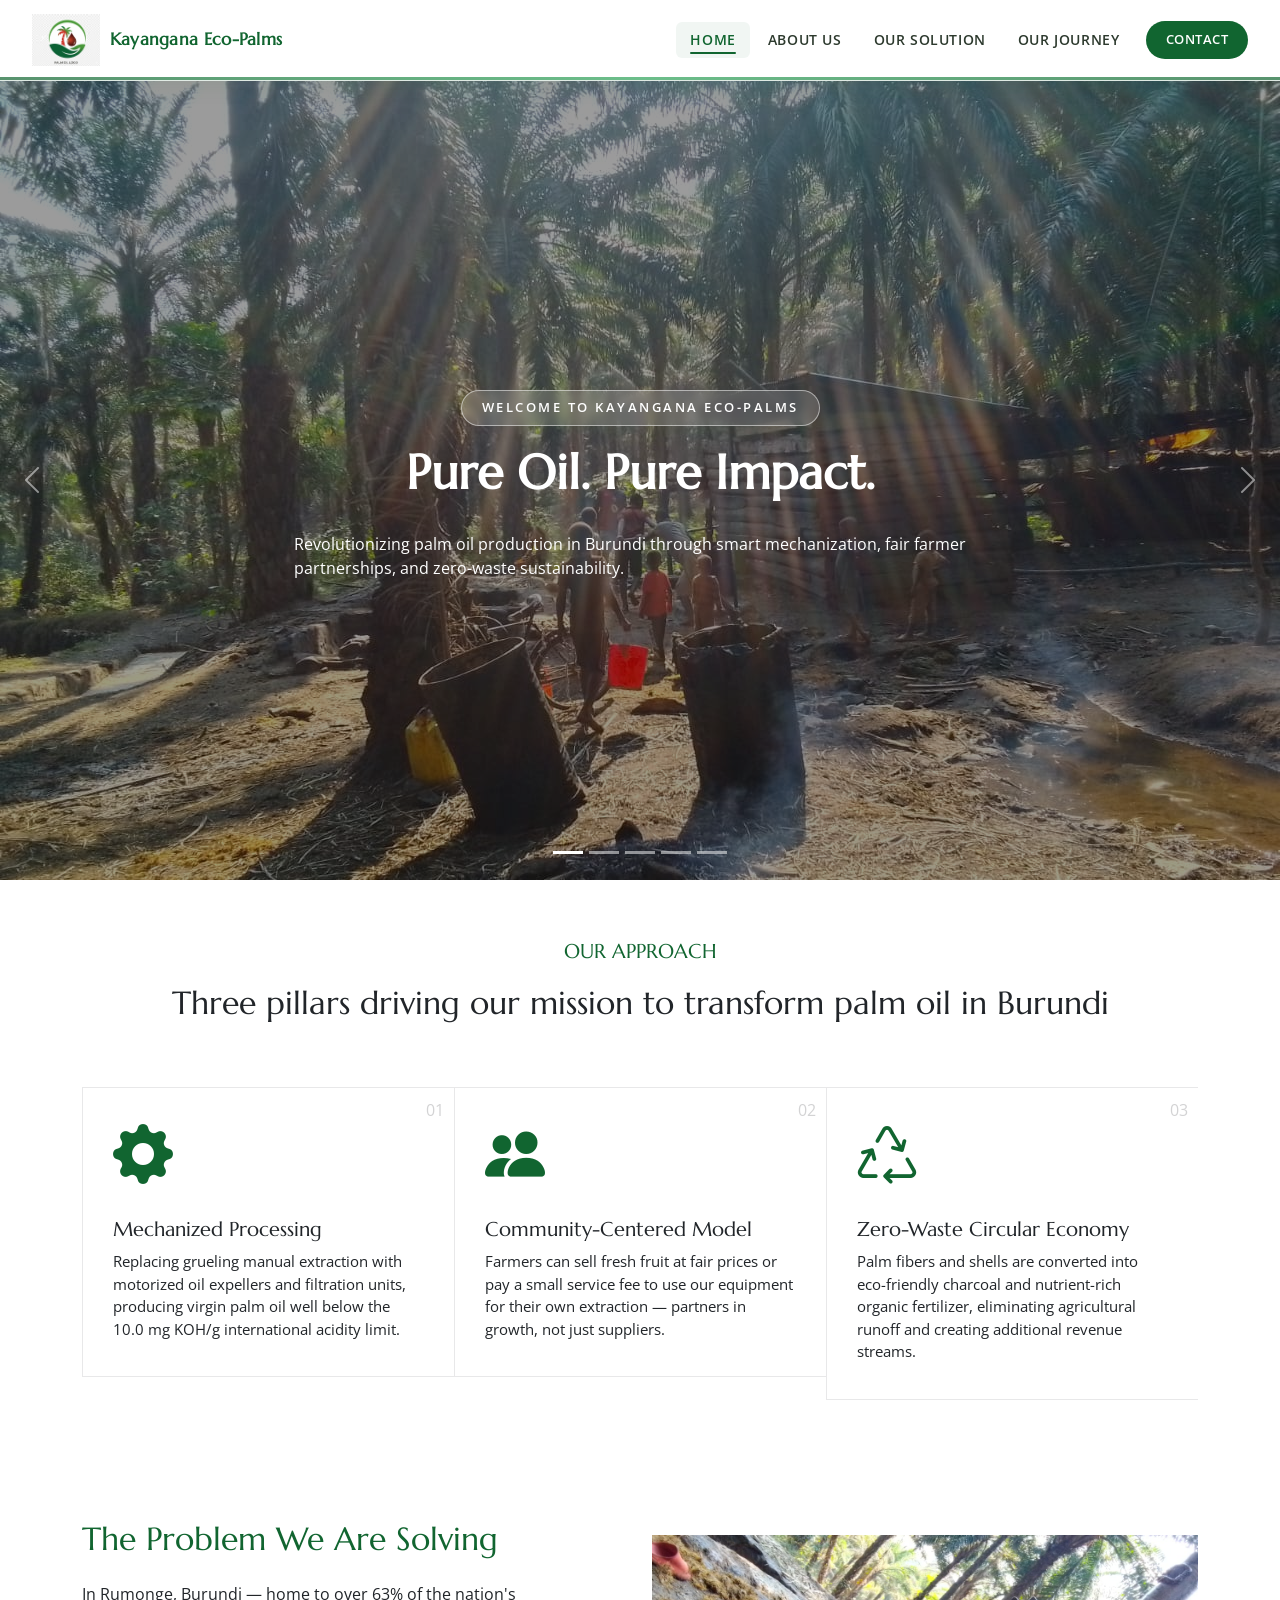
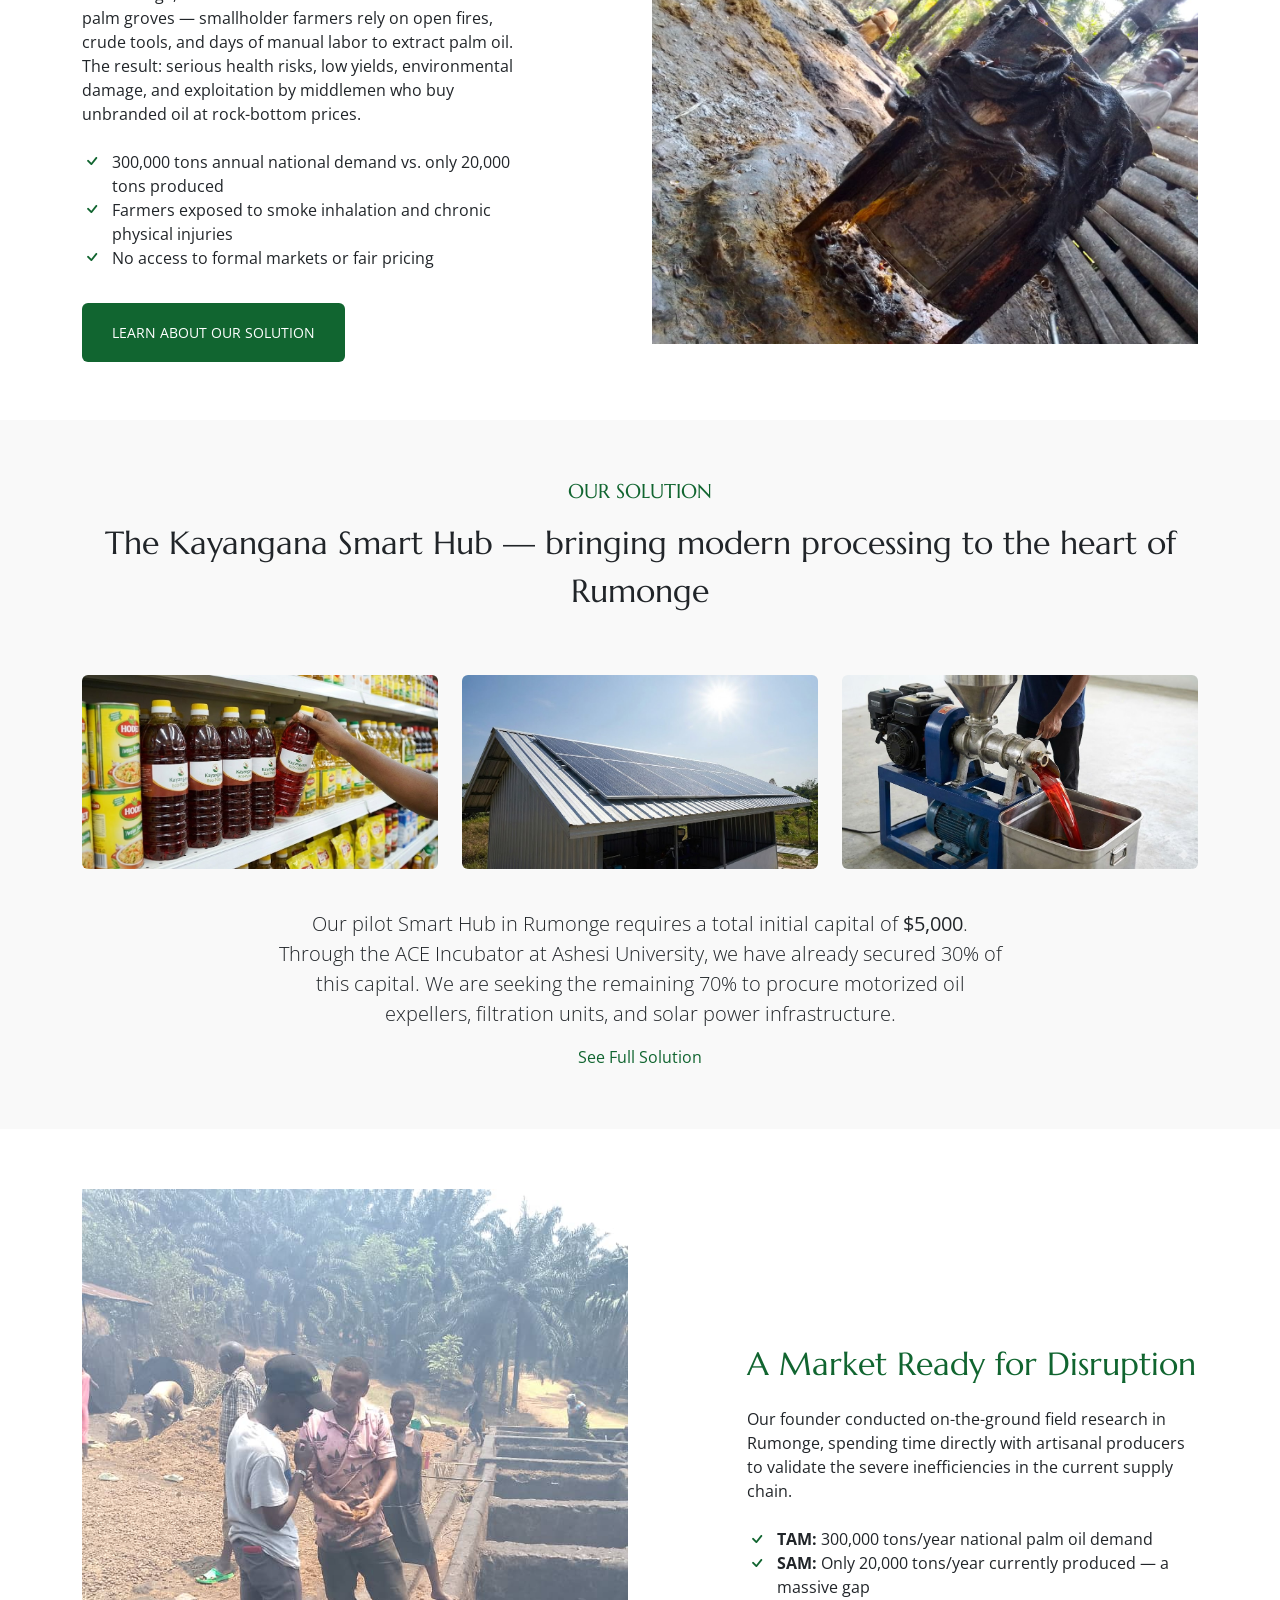
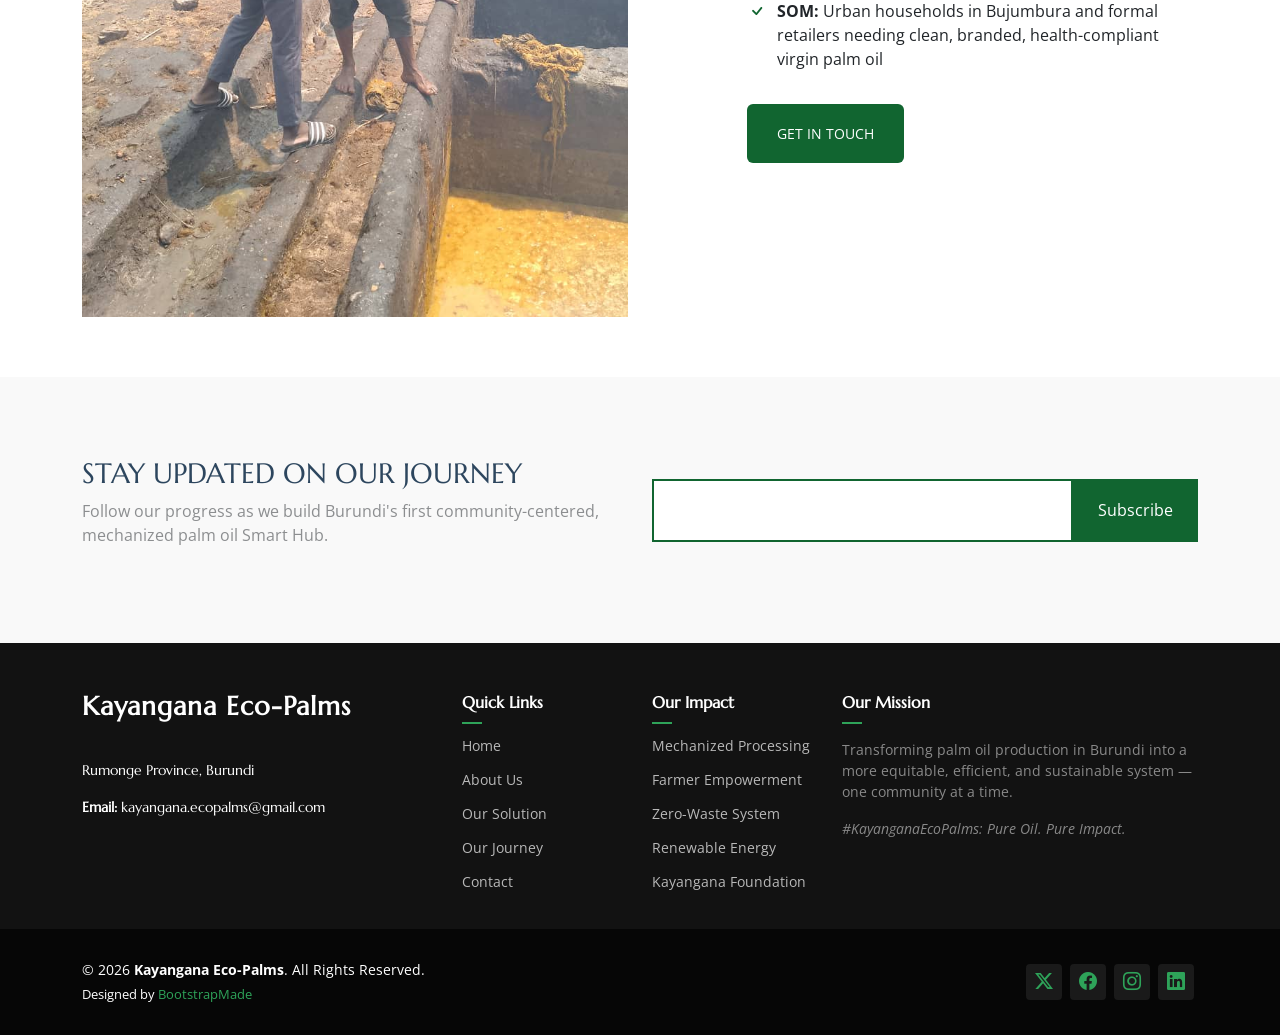
==== index.html @ cd710c54 "Initial commit" ====
<!DOCTYPE html>
<html lang="en">

<head>
  <meta charset="utf-8">
  <meta content="width=device-width, initial-scale=1.0" name="viewport">
  <title>Kayangana Eco-Palms | Pure Oil. Pure Impact.</title>
  <meta name="description" content="Kayangana Eco-Palms is revolutionizing palm oil production in Burundi through mechanized, sustainable, and community-centered processing.">
  <meta name="keywords" content="palm oil, Burundi, sustainable, eco, Rumonge, Kayangana">

  <!-- Favicons -->
  <link href="ProposedSolution_Pictures/logo.png" rel="icon">
  <link href="assets/img/apple-touch-icon.png" rel="apple-touch-icon">

  <!-- Fonts -->
  <link href="https://fonts.googleapis.com" rel="preconnect">
  <link href="https://fonts.gstatic.com" rel="preconnect" crossorigin>
  <link href="https://fonts.googleapis.com/css2?family=Open+Sans:ital,wght@0,300;0,400;0,500;0,600;0,700;0,800;1,300;1,400;1,500;1,600;1,700;1,800&family=Marcellus:wght@400&display=swap" rel="stylesheet">

  <!-- Vendor CSS Files -->
  <link href="assets/vendor/bootstrap/css/bootstrap.min.css" rel="stylesheet">
  <link href="assets/vendor/bootstrap-icons/bootstrap-icons.css" rel="stylesheet">
  <link href="assets/vendor/aos/aos.css" rel="stylesheet">
  <link href="assets/vendor/swiper/swiper-bundle.min.css" rel="stylesheet">
  <link href="assets/vendor/glightbox/css/glightbox.min.css" rel="stylesheet">

  <!-- Main CSS File -->
  <link href="assets/css/main.css" rel="stylesheet">
  <!-- Kayangana Custom Styles -->
  <link href="assets/css/kayangana.css" rel="stylesheet">
</head>

<body class="index-page">

  <header id="header" class="header fixed-top d-flex align-items-center">
    <div class="container-fluid container-xl d-flex align-items-center justify-content-between">

      <a href="index.html" class="kep-logo">
        <img src="ProposedSolution_Pictures/logo.png" class="kep-logo-icon" alt="Kayangana Eco-Palms logo">
        <span class="brand-name">Kayangana Eco-Palms</span>
      </a>

      <nav id="navmenu" class="navmenu">
        <ul>
          <li><a href="index.html" class="active">Home</a></li>
          <li><a href="about.html">About Us</a></li>
          <li><a href="services.html">Our Solution</a></li>
          <li><a href="blog.html">Our Journey</a></li>
          <li><a href="contact.html">Contact</a></li>
        </ul>
        <i class="mobile-nav-toggle d-xl-none bi bi-list"></i>
      </nav>

    </div>
  </header>

  <main class="main">

    <!-- Hero Section -->
    <section id="hero" class="hero section dark-background">

      <div id="hero-carousel" class="carousel slide carousel-fade" data-bs-ride="carousel" data-bs-interval="5000">

        <div class="carousel-item active">
          <img src="Field Research Photos/Field Research Photos/WhatsApp Image 2026-01-20 at 12.49.20 PM.jpeg" alt="Palm oil farming in Rumonge, Burundi">
          <div class="carousel-container">
            <span class="hero-welcome">Welcome to Kayangana Eco-Palms</span>
            <h2>Pure Oil. Pure Impact.</h2>
            <p>Revolutionizing palm oil production in Burundi through smart mechanization, fair farmer partnerships, and zero-waste sustainability.</p>
          </div>
        </div>

        <div class="carousel-item">
          <img src="Field Research Photos/Field Research Photos/WhatsApp Image 2026-01-20 at 12.49.21 PM.jpeg" alt="Traditional palm oil extraction challenges">
          <div class="carousel-container">
            <h2>Empowering Farmers, Protecting Communities</h2>
            <p>We buy fresh palm fruit directly from smallholder farmers at fair, transparent prices — eliminating exploitation and unsafe working conditions.</p>
          </div>
        </div>

        <div class="carousel-item">
          <img src="Field Research Photos/Field Research Photos/WhatsApp Image 2026-01-20 at 12.49.22 PM.jpeg" alt="Field research in Rumonge">
          <div class="carousel-container">
            <h2>From Rumonge to the World</h2>
            <p>Rumonge accounts for over 63% of Burundi's palm grove area. We are bringing modern, clean processing right to the source.</p>
          </div>
        </div>

        <div class="carousel-item">
          <img src="Field Research Photos/Field Research Photos/WhatsApp Image 2026-01-20 at 12.50..jpeg" alt="Palm oil supply chain">
          <div class="carousel-container">
            <h2>Zero-Waste. 100% Renewable.</h2>
            <p>Palm fibers and shells become eco-charcoal and organic fertilizer. Our operations run entirely on renewable energy.</p>
          </div>
        </div>

        <div class="carousel-item">
          <img src="Field Research Photos/Field Research Photos/WhatsApp Image 2026-01-20 at 12.50.48 PMee.jpeg" alt="Community impact">
          <div class="carousel-container">
            <h2>Building an Ecosystem of Empowerment</h2>
            <p>We are not just building a factory — we are building a future for the Rumonge community, one palm at a time.</p>
          </div>
        </div>

        <a class="carousel-control-prev" href="#hero-carousel" role="button" data-bs-slide="prev">
          <span class="carousel-control-prev-icon bi bi-chevron-left" aria-hidden="true"></span>
        </a>
        <a class="carousel-control-next" href="#hero-carousel" role="button" data-bs-slide="next">
          <span class="carousel-control-next-icon bi bi-chevron-right" aria-hidden="true"></span>
        </a>
        <ol class="carousel-indicators"></ol>

      </div>

    </section><!-- /Hero Section -->

    <!-- Services Section -->
    <section id="services" class="services section">

      <div class="container section-title" data-aos="fade-up">
        <h2>OUR APPROACH</h2>
        <p>Three pillars driving our mission to transform palm oil in Burundi</p>
      </div>

      <div class="content">
        <div class="container">
          <div class="row g-0">

            <div class="col-lg-4 col-md-6">
              <div class="service-item">
                <span class="number">01</span>
                <div class="service-item-icon">
                  <i class="bi bi-gear-fill" style="font-size:60px;"></i>
                </div>
                <div class="service-item-content">
                  <h3 class="service-heading">Mechanized Processing</h3>
                  <p>Replacing grueling manual extraction with motorized oil expellers and filtration units, producing virgin palm oil well below the 10.0 mg KOH/g international acidity limit.</p>
                </div>
              </div>
            </div>

            <div class="col-lg-4 col-md-6">
              <div class="service-item">
                <span class="number">02</span>
                <div class="service-item-icon">
                  <i class="bi bi-people-fill" style="font-size:60px;"></i>
                </div>
                <div class="service-item-content">
                  <h3 class="service-heading">Community-Centered Model</h3>
                  <p>Farmers can sell fresh fruit at fair prices or pay a small service fee to use our equipment for their own extraction — partners in growth, not just suppliers.</p>
                </div>
              </div>
            </div>

            <div class="col-lg-4 col-md-6">
              <div class="service-item">
                <span class="number">03</span>
                <div class="service-item-icon">
                  <i class="bi bi-recycle" style="font-size:60px;"></i>
                </div>
                <div class="service-item-content">
                  <h3 class="service-heading">Zero-Waste Circular Economy</h3>
                  <p>Palm fibers and shells are converted into eco-friendly charcoal and nutrient-rich organic fertilizer, eliminating agricultural runoff and creating additional revenue streams.</p>
                </div>
              </div>
            </div>

          </div>
        </div>
      </div>

    </section><!-- /Services Section -->

    <!-- About Section -->
    <section id="about-3" class="about-3 section">
      <div class="container">
        <div class="row gy-4 justify-content-between align-items-center">
          <div class="col-lg-6 order-lg-2 position-relative" data-aos="zoom-out">
            <img src="Field Research Photos/Field Research Photos/WhatsApp Image 2026-01-20 at 12.49.23 PMdd.jpeg" alt="Field research in Rumonge" class="img-fluid">
          </div>
          <div class="col-lg-5 order-lg-1" data-aos="fade-up" data-aos-delay="100">
            <h2 class="content-title mb-4">The Problem We Are Solving</h2>
            <p class="mb-4">
              In Rumonge, Burundi — home to over 63% of the nation's palm groves — smallholder farmers rely on open fires, crude tools, and days of manual labor to extract palm oil. The result: serious health risks, low yields, environmental damage, and exploitation by middlemen who buy unbranded oil at rock-bottom prices.
            </p>
            <ul class="list-unstyled list-check">
              <li>300,000 tons annual national demand vs. only 20,000 tons produced</li>
              <li>Farmers exposed to smoke inhalation and chronic physical injuries</li>
              <li>No access to formal markets or fair pricing</li>
            </ul>
            <p><a href="about.html" class="btn-cta">Learn About Our Solution</a></p>
          </div>
        </div>
      </div>
    </section>

    <!-- Proposed Solution Section -->
    <section id="solution" class="services section light-background">
      <div class="container section-title" data-aos="fade-up">
        <h2>OUR SOLUTION</h2>
        <p>The Kayangana Smart Hub — bringing modern processing to the heart of Rumonge</p>
      </div>
      <div class="container" data-aos="fade-up">
        <div class="row gy-4">
          <div class="col-lg-4 col-md-6">
            <img src="ProposedSolution_Pictures/WhatsApp Image 2026-01-27 at 1.43.01 AM.jpeg" alt="Proposed processing equipment" class="img-fluid rounded mb-3">
          </div>
          <div class="col-lg-4 col-md-6">
            <img src="ProposedSolution_Pictures/WhatsApp Image 2026-01-27 at 1.43.04 AM.jpeg" alt="Palm oil processing overview" class="img-fluid rounded mb-3">
          </div>
          <div class="col-lg-4 col-md-6">
            <img src="ProposedSolution_Pictures/WhatsApp Image 2026-01-27 at 1.43.05 AM.jpeg" alt="Eco-charcoal and fertilizer byproducts" class="img-fluid rounded mb-3">
          </div>
        </div>
        <div class="row mt-4">
          <div class="col-lg-8 mx-auto text-center">
            <p class="lead">Our pilot Smart Hub in Rumonge requires a total initial capital of <strong>$5,000</strong>. Through the ACE Incubator at Ashesi University, we have already secured 30% of this capital. We are seeking the remaining 70% to procure motorized oil expellers, filtration units, and solar power infrastructure.</p>
            <a href="services.html" class="btn-cta mt-3">See Full Solution</a>
          </div>
        </div>
      </div>
    </section>

    <!-- Market Section -->
    <section id="market" class="about-3 section">
      <div class="container">
        <div class="row gy-4 justify-content-between align-items-center">
          <div class="col-lg-6" data-aos="zoom-out">
            <img src="Field Research Photos/Field Research Photos/WhatsApp Image 2026-01-20 at 12.50.49 PMrrr.jpeg" alt="Market research in Burundi" class="img-fluid">
          </div>
          <div class="col-lg-5" data-aos="fade-up" data-aos-delay="100">
            <h2 class="content-title mb-4">A Market Ready for Disruption</h2>
            <p class="mb-4">
              Our founder conducted on-the-ground field research in Rumonge, spending time directly with artisanal producers to validate the severe inefficiencies in the current supply chain.
            </p>
            <ul class="list-unstyled list-check">
              <li><strong>TAM:</strong> 300,000 tons/year national palm oil demand</li>
              <li><strong>SAM:</strong> Only 20,000 tons/year currently produced — a massive gap</li>
              <li><strong>SOM:</strong> Urban households in Bujumbura and formal retailers needing clean, branded, health-compliant virgin palm oil</li>
            </ul>
            <p><a href="contact.html" class="btn-cta">Get in Touch</a></p>
          </div>
        </div>
      </div>
    </section>

    <!-- Call To Action Section -->
    <section id="call-to-action" class="call-to-action section light-background">
      <div class="content">
        <div class="container">
          <div class="row align-items-center">
            <div class="col-lg-6">
              <h3>Stay Updated on Our Journey</h3>
              <p class="opacity-50">Follow our progress as we build Burundi's first community-centered, mechanized palm oil Smart Hub.</p>
            </div>
            <div class="col-lg-6">
              <form action="forms/newsletter.php" class="form-subscribe php-email-form">
                <div class="form-group d-flex align-items-stretch">
                  <input type="email" name="email" class="form-control h-100" placeholder="Enter your e-mail">
                  <input type="submit" class="btn btn-secondary px-4" value="Subscribe">
                </div>
                <div class="loading">Loading</div>
                <div class="error-message"></div>
                <div class="sent-message">Your subscription request has been sent. Thank you!</div>
              </form>
            </div>
          </div>
        </div>
      </div>
    </section>

  </main>

  <footer id="footer" class="footer dark-background">
    <div class="footer-top">
      <div class="container">
        <div class="row gy-4">
          <div class="col-lg-4 col-md-6 footer-about">
            <a href="index.html" class="logo d-flex align-items-center">
              <span class="sitename">Kayangana Eco-Palms</span>
            </a>
            <div class="footer-contact pt-3">
              <p>Rumonge Province, Burundi</p>
              <p class="mt-3"><strong>Email:</strong> <span>kayangana.ecopalms@gmail.com</span></p>
            </div>
          </div>

          <div class="col-lg-2 col-md-3 footer-links">
            <h4>Quick Links</h4>
            <ul>
              <li><a href="index.html">Home</a></li>
              <li><a href="about.html">About Us</a></li>
              <li><a href="services.html">Our Solution</a></li>
              <li><a href="blog.html">Our Journey</a></li>
              <li><a href="contact.html">Contact</a></li>
            </ul>
          </div>

          <div class="col-lg-2 col-md-3 footer-links">
            <h4>Our Impact</h4>
            <ul>
              <li><a href="services.html">Mechanized Processing</a></li>
              <li><a href="services.html">Farmer Empowerment</a></li>
              <li><a href="services.html">Zero-Waste System</a></li>
              <li><a href="services.html">Renewable Energy</a></li>
              <li><a href="about.html">Kayangana Foundation</a></li>
            </ul>
          </div>

          <div class="col-lg-4 col-md-6 footer-links">
            <h4>Our Mission</h4>
            <p class="text-white-50">Transforming palm oil production in Burundi into a more equitable, efficient, and sustainable system — one community at a time.</p>
            <p class="mt-2 text-white-50"><em>#KayanganaEcoPalms: Pure Oil. Pure Impact.</em></p>
          </div>

        </div>
      </div>
    </div>

    <div class="copyright text-center">
      <div class="container d-flex flex-column flex-lg-row justify-content-center justify-content-lg-between align-items-center">
        <div class="d-flex flex-column align-items-center align-items-lg-start">
          <div>© 2026 <strong><span>Kayangana Eco-Palms</span></strong>. All Rights Reserved.</div>
          <div class="credits">Designed by <a href="https://bootstrapmade.com/">BootstrapMade</a></div>
        </div>
        <div class="social-links order-first order-lg-last mb-3 mb-lg-0">
          <a href=""><i class="bi bi-twitter-x"></i></a>
          <a href=""><i class="bi bi-facebook"></i></a>
          <a href=""><i class="bi bi-instagram"></i></a>
          <a href=""><i class="bi bi-linkedin"></i></a>
        </div>
      </div>
    </div>
  </footer>

  <a href="#" id="scroll-top" class="scroll-top d-flex align-items-center justify-content-center"><i class="bi bi-arrow-up-short"></i></a>
  <div id="preloader"></div>

  <script src="assets/vendor/bootstrap/js/bootstrap.bundle.min.js"></script>
  <script src="assets/vendor/php-email-form/validate.js"></script>
  <script src="assets/vendor/aos/aos.js"></script>
  <script src="assets/vendor/swiper/swiper-bundle.min.js"></script>
  <script src="assets/vendor/glightbox/js/glightbox.min.js"></script>
  <script src="assets/js/main.js"></script>

</body>
</html>
---- assets/css/main.css ----
/**
* Template Name: AgriCulture
* Template URL: https://bootstrapmade.com/agriculture-bootstrap-website-template/
* Updated: Aug 07 2024 with Bootstrap v5.3.3
* Author: BootstrapMade.com
* License: https://bootstrapmade.com/license/
*/

/*--------------------------------------------------------------
# Font & Color Variables
# Help: https://bootstrapmade.com/color-system/
--------------------------------------------------------------*/
/* Fonts */
:root {
  --default-font: "Open Sans",  system-ui, -apple-system, "Segoe UI", Roboto, "Helvetica Neue", Arial, "Noto Sans", "Liberation Sans", sans-serif, "Apple Color Emoji", "Segoe UI Emoji", "Segoe UI Symbol", "Noto Color Emoji";
  --heading-font: "Marcellus",  sans-serif;
  --nav-font: "Marcellus",  sans-serif;
}

/* Global Colors - The following color variables are used throughout the website. Updating them here will change the color scheme of the entire website */
:root { 
  --background-color: #ffffff; /* Background color for the entire website, including individual sections */
  --default-color: #212529; /* Default color used for the majority of the text content across the entire website */
  --heading-color: #2d465e; /* Color for headings, subheadings and title throughout the website */
  --accent-color: #116530; /* Accent color that represents your brand on the website. It's used for buttons, links, and other elements that need to stand out */
  --surface-color: #ffffff; /* The surface color is used as a background of boxed elements within sections, such as cards, icon boxes, or other elements that require a visual separation from the global background. */
  --contrast-color: #ffffff; /* Contrast color for text, ensuring readability against backgrounds of accent, heading, or default colors. */
}

/* Nav Menu Colors - The following color variables are used specifically for the navigation menu. They are separate from the global colors to allow for more customization options */
:root {
  --nav-color: #212529;  /* The default color of the main navmenu links */
  --nav-hover-color: #116530; /* Applied to main navmenu links when they are hovered over or active */
  --nav-mobile-background-color: #ffffff; /* Used as the background color for mobile navigation menu */
  --nav-dropdown-background-color: #ffffff; /* Used as the background color for dropdown items that appear when hovering over primary navigation items */
  --nav-dropdown-color: #212529; /* Used for navigation links of the dropdown items in the navigation menu. */
  --nav-dropdown-hover-color: #116530; /* Similar to --nav-hover-color, this color is applied to dropdown navigation links when they are hovered over. */
}

/* Color Presets - These classes override global colors when applied to any section or element, providing reuse of the sam color scheme. */

.light-background {
  --background-color: #f9f9f9;
  --surface-color: #ffffff;
}

.dark-background {
  --background-color: #060606;
  --default-color: #ffffff;
  --heading-color: #ffffff;
  --accent-color: #2ea359;
  --surface-color: #252525;
  --contrast-color: #ffffff;
}

/* Smooth scroll */
:root {
  scroll-behavior: smooth;
}

/*--------------------------------------------------------------
# General Styling & Shared Classes
--------------------------------------------------------------*/
body {
  color: var(--default-color);
  background-color: var(--background-color);
  font-family: var(--default-font);
}

a {
  color: var(--accent-color);
  text-decoration: none;
  transition: 0.3s;
}

a:hover {
  color: color-mix(in srgb, var(--accent-color), transparent 25%);
  text-decoration: none;
}

h1,
h2,
h3,
h4,
h5,
h6 {
  color: var(--heading-color);
  font-family: var(--heading-font);
}

/* PHP Email Form Messages
------------------------------*/
.php-email-form .error-message {
  display: none;
  background: #df1529;
  color: #ffffff;
  text-align: left;
  padding: 15px;
  margin-bottom: 24px;
  font-weight: 600;
}

.php-email-form .sent-message {
  display: none;
  color: #ffffff;
  background: #059652;
  text-align: center;
  padding: 15px;
  margin-bottom: 24px;
  font-weight: 600;
}

.php-email-form .loading {
  display: none;
  background: var(--surface-color);
  text-align: center;
  padding: 15px;
  margin-bottom: 24px;
}

.php-email-form .loading:before {
  content: "";
  display: inline-block;
  border-radius: 50%;
  width: 24px;
  height: 24px;
  margin: 0 10px -6px 0;
  border: 3px solid var(--accent-color);
  border-top-color: var(--surface-color);
  animation: php-email-form-loading 1s linear infinite;
}

@keyframes php-email-form-loading {
  0% {
    transform: rotate(0deg);
  }

  100% {
    transform: rotate(360deg);
  }
}

/* Pulsating Play Button
------------------------------*/
.pulsating-play-btn {
  width: 94px;
  height: 94px;
  background: radial-gradient(var(--accent-color) 50%, color-mix(in srgb, var(--accent-color), transparent 75%) 52%);
  border-radius: 50%;
  display: block;
  position: relative;
  overflow: hidden;
}

.pulsating-play-btn:before {
  content: "";
  position: absolute;
  width: 120px;
  height: 120px;
  animation-delay: 0s;
  animation: pulsate-play-btn 2s;
  animation-direction: forwards;
  animation-iteration-count: infinite;
  animation-timing-function: steps;
  opacity: 1;
  border-radius: 50%;
  border: 5px solid color-mix(in srgb, var(--accent-color), transparent 30%);
  top: -15%;
  left: -15%;
  background: rgba(198, 16, 0, 0);
}

.pulsating-play-btn:after {
  content: "";
  position: absolute;
  left: 50%;
  top: 50%;
  transform: translateX(-40%) translateY(-50%);
  width: 0;
  height: 0;
  border-top: 10px solid transparent;
  border-bottom: 10px solid transparent;
  border-left: 15px solid #fff;
  z-index: 100;
  transition: all 400ms cubic-bezier(0.55, 0.055, 0.675, 0.19);
}

.pulsating-play-btn:hover:before {
  content: "";
  position: absolute;
  left: 50%;
  top: 50%;
  transform: translateX(-40%) translateY(-50%);
  width: 0;
  height: 0;
  border: none;
  border-top: 10px solid transparent;
  border-bottom: 10px solid transparent;
  border-left: 15px solid #fff;
  z-index: 200;
  animation: none;
  border-radius: 0;
}

.pulsating-play-btn:hover:after {
  border-left: 15px solid var(--accent-color);
  transform: scale(20);
}

@keyframes pulsate-play-btn {
  0% {
    transform: scale(0.6, 0.6);
    opacity: 1;
  }

  100% {
    transform: scale(1, 1);
    opacity: 0;
  }
}

/*--------------------------------------------------------------
# Global Header
--------------------------------------------------------------*/
.header {
  color: var(--default-color);
  background-color: var(--background-color);
  padding: 20px 0;
  transition: all 0.5s;
  z-index: 997;
}

.header .logo {
  line-height: 1;
}

.header .logo img {
  max-height: 32px;
  margin-right: 8px;
}

.header .logo h1 {
  font-size: 30px;
  margin: 0;
  font-weight: 700;
  color: var(--heading-color);
}

.scrolled .header {
  box-shadow: 0px 0 18px color-mix(in srgb, var(--default-color), transparent 85%);
}

/*--------------------------------------------------------------
# Navigation Menu
--------------------------------------------------------------*/
/* Navmenu - Desktop */
@media (min-width: 1200px) {
  .navmenu {
    padding: 0;
  }

  .navmenu ul {
    margin: 0;
    padding: 0;
    display: flex;
    list-style: none;
    align-items: center;
  }

  .navmenu li {
    position: relative;
  }

  .navmenu a,
  .navmenu a:focus {
    color: var(--nav-color);
    padding: 18px 15px;
    font-size: 16px;
    font-family: var(--nav-font);
    font-weight: 400;
    display: flex;
    align-items: center;
    justify-content: space-between;
    white-space: nowrap;
    transition: 0.3s;
  }

  .navmenu a i,
  .navmenu a:focus i {
    font-size: 12px;
    line-height: 0;
    margin-left: 5px;
    transition: 0.3s;
  }

  .navmenu li:last-child a {
    padding-right: 0;
  }

  .navmenu li:hover>a,
  .navmenu .active,
  .navmenu .active:focus {
    color: var(--nav-hover-color);
  }

  .navmenu .dropdown ul {
    margin: 0;
    padding: 10px 0;
    background: var(--nav-dropdown-background-color);
    display: block;
    position: absolute;
    visibility: hidden;
    left: 14px;
    top: 130%;
    opacity: 0;
    transition: 0.3s;
    border-radius: 4px;
    z-index: 99;
    box-shadow: 0px 0px 30px color-mix(in srgb, var(--default-color), transparent 85%);
  }

  .navmenu .dropdown ul li {
    min-width: 200px;
  }

  .navmenu .dropdown ul a {
    padding: 10px 20px;
    font-size: 15px;
    text-transform: none;
    color: var(--nav-dropdown-color);
  }

  .navmenu .dropdown ul a i {
    font-size: 12px;
  }

  .navmenu .dropdown ul a:hover,
  .navmenu .dropdown ul .active:hover,
  .navmenu .dropdown ul li:hover>a {
    color: var(--nav-dropdown-hover-color);
  }

  .navmenu .dropdown:hover>ul {
    opacity: 1;
    top: 100%;
    visibility: visible;
  }

  .navmenu .dropdown .dropdown ul {
    top: 0;
    left: -90%;
    visibility: hidden;
  }

  .navmenu .dropdown .dropdown:hover>ul {
    opacity: 1;
    top: 0;
    left: -100%;
    visibility: visible;
  }
}

/* Navmenu - Mobile */
@media (max-width: 1199px) {
  .mobile-nav-toggle {
    color: var(--nav-color);
    font-size: 28px;
    line-height: 0;
    margin-right: 10px;
    cursor: pointer;
    transition: color 0.3s;
  }

  .navmenu {
    padding: 0;
    z-index: 9997;
  }

  .navmenu ul {
    display: none;
    list-style: none;
    position: absolute;
    inset: 60px 20px 20px 20px;
    padding: 10px 0;
    margin: 0;
    border-radius: 6px;
    background-color: var(--nav-mobile-background-color);
    overflow-y: auto;
    transition: 0.3s;
    z-index: 9998;
    box-shadow: 0px 0px 30px color-mix(in srgb, var(--default-color), transparent 90%);
  }

  .navmenu a,
  .navmenu a:focus {
    color: var(--nav-dropdown-color);
    padding: 10px 20px;
    font-family: var(--nav-font);
    font-size: 17px;
    font-weight: 500;
    display: flex;
    align-items: center;
    justify-content: space-between;
    white-space: nowrap;
    transition: 0.3s;
  }

  .navmenu a i,
  .navmenu a:focus i {
    font-size: 12px;
    line-height: 0;
    margin-left: 5px;
    width: 30px;
    height: 30px;
    display: flex;
    align-items: center;
    justify-content: center;
    border-radius: 50%;
    transition: 0.3s;
    background-color: color-mix(in srgb, var(--accent-color), transparent 90%);
  }

  .navmenu a i:hover,
  .navmenu a:focus i:hover {
    background-color: var(--accent-color);
    color: var(--contrast-color);
  }

  .navmenu a:hover,
  .navmenu .active,
  .navmenu .active:focus {
    color: var(--nav-dropdown-hover-color);
  }

  .navmenu .active i,
  .navmenu .active:focus i {
    background-color: var(--accent-color);
    color: var(--contrast-color);
    transform: rotate(180deg);
  }

  .navmenu .dropdown ul {
    position: static;
    display: none;
    z-index: 99;
    padding: 10px 0;
    margin: 10px 20px;
    background-color: var(--nav-dropdown-background-color);
    border: 1px solid color-mix(in srgb, var(--default-color), transparent 90%);
    box-shadow: none;
    transition: all 0.5s ease-in-out;
  }

  .navmenu .dropdown ul ul {
    background-color: rgba(33, 37, 41, 0.1);
  }

  .navmenu .dropdown>.dropdown-active {
    display: block;
    background-color: rgba(33, 37, 41, 0.03);
  }

  .mobile-nav-active {
    overflow: hidden;
  }

  .mobile-nav-active .mobile-nav-toggle {
    color: #fff;
    position: absolute;
    font-size: 32px;
    top: 15px;
    right: 15px;
    margin-right: 0;
    z-index: 9999;
  }

  .mobile-nav-active .navmenu {
    position: fixed;
    overflow: hidden;
    inset: 0;
    background: rgba(33, 37, 41, 0.8);
    transition: 0.3s;
  }

  .mobile-nav-active .navmenu>ul {
    display: block;
  }
}

/*--------------------------------------------------------------
# Global Footer
--------------------------------------------------------------*/
.footer {
  color: var(--default-color);
  background-color: var(--background-color);
  font-size: 14px;
  position: relative;
}

.footer .footer-top {
  background-color: color-mix(in srgb, var(--background-color), white 5%);
  padding-top: 50px;
}

.footer .footer-about .logo {
  line-height: 1;
  margin-bottom: 25px;
}

.footer .footer-about .logo img {
  max-height: 40px;
  margin-right: 6px;
}

.footer .footer-about .logo span {
  color: var(--heading-color);
  font-family: var(--heading-font);
  font-size: 26px;
  font-weight: 700;
  letter-spacing: 1px;
}

.footer .footer-about p {
  font-size: 14px;
  font-family: var(--heading-font);
}

.footer h4 {
  font-size: 16px;
  font-weight: 600;
  position: relative;
  padding-bottom: 12px;
  margin-bottom: 15px;
}

.footer h4::after {
  content: "";
  position: absolute;
  display: block;
  width: 20px;
  height: 2px;
  background: var(--accent-color);
  bottom: 0;
  left: 0;
}

.footer .footer-links {
  margin-bottom: 30px;
}

.footer .footer-links ul {
  list-style: none;
  padding: 0;
  margin: 0;
}

.footer .footer-links ul i {
  padding-right: 2px;
  font-size: 12px;
  line-height: 0;
}

.footer .footer-links ul li {
  padding: 10px 0;
  display: flex;
  align-items: center;
}

.footer .footer-links ul li:first-child {
  padding-top: 0;
}

.footer .footer-links ul a {
  color: color-mix(in srgb, var(--default-color), transparent 30%);
  display: inline-block;
  line-height: 1;
}

.footer .footer-links ul a:hover {
  color: var(--accent-color);
}

.footer .footer-contact p {
  margin-bottom: 5px;
}

.footer .copyright {
  padding: 30px 0;
}

.footer .copyright p {
  margin-bottom: 0;
}

.footer .credits {
  margin-top: 5px;
  font-size: 13px;
}

.footer .social-links a {
  font-size: 18px;
  display: inline-block;
  background: color-mix(in srgb, var(--default-color), transparent 92%);
  color: var(--accent-color);
  line-height: 1;
  padding: 8px 0;
  margin-right: 4px;
  border-radius: 4px;
  text-align: center;
  width: 36px;
  height: 36px;
  transition: 0.3s;
}

.footer .social-links a:hover {
  color: var(--contrast-color);
  background: var(--accent-color);
  text-decoration: none;
}

/*--------------------------------------------------------------
# Preloader
--------------------------------------------------------------*/
#preloader {
  position: fixed;
  inset: 0;
  z-index: 999999;
  overflow: hidden;
  background: var(--background-color);
  transition: all 0.6s ease-out;
}

#preloader:before {
  content: "";
  position: fixed;
  top: calc(50% - 30px);
  left: calc(50% - 30px);
  border: 6px solid #ffffff;
  border-color: var(--accent-color) transparent var(--accent-color) transparent;
  border-radius: 50%;
  width: 60px;
  height: 60px;
  animation: animate-preloader 1.5s linear infinite;
}

@keyframes animate-preloader {
  0% {
    transform: rotate(0deg);
  }

  100% {
    transform: rotate(360deg);
  }
}

/*--------------------------------------------------------------
# Scroll Top Button
--------------------------------------------------------------*/
.scroll-top {
  position: fixed;
  visibility: hidden;
  opacity: 0;
  right: 15px;
  bottom: 15px;
  z-index: 99999;
  background-color: var(--accent-color);
  width: 40px;
  height: 40px;
  border-radius: 4px;
  transition: all 0.4s;
}

.scroll-top i {
  font-size: 24px;
  color: var(--contrast-color);
  line-height: 0;
}

.scroll-top:hover {
  background-color: color-mix(in srgb, var(--accent-color), transparent 20%);
  color: var(--contrast-color);
}

.scroll-top.active {
  visibility: visible;
  opacity: 1;
}

/*--------------------------------------------------------------
# Disable aos animation delay on mobile devices
--------------------------------------------------------------*/
@media screen and (max-width: 768px) {
  [data-aos-delay] {
    transition-delay: 0 !important;
  }
}

/*--------------------------------------------------------------
# Global Page Titles & Breadcrumbs
--------------------------------------------------------------*/
.page-title {
  color: var(--default-color);
  background-color: var(--background-color);
  background-size: cover;
  background-position: center;
  background-repeat: no-repeat;
  padding: 80px 0;
  text-align: center;
  position: relative;
}

.page-title:before {
  content: "";
  background-color: color-mix(in srgb, var(--background-color), transparent 50%);
  position: absolute;
  inset: 0;
}

.page-title h1 {
  font-size: 42px;
  font-weight: 700;
  margin-bottom: 10px;
}

.page-title .breadcrumbs ol {
  display: flex;
  flex-wrap: wrap;
  list-style: none;
  justify-content: center;
  padding: 0;
  margin: 0;
  font-size: 16px;
  font-weight: 400;
}

.page-title .breadcrumbs ol li+li {
  padding-left: 10px;
}

.page-title .breadcrumbs ol li+li::before {
  content: "/";
  display: inline-block;
  padding-right: 10px;
  color: color-mix(in srgb, var(--default-color), transparent 50%);
}

/*--------------------------------------------------------------
# Global Sections
--------------------------------------------------------------*/
section,
.section {
  color: var(--default-color);
  background-color: var(--background-color);
  padding: 60px 0;
  scroll-margin-top: 100px;
  overflow: clip;
}

@media (max-width: 1199px) {

  section,
  .section {
    scroll-margin-top: 66px;
  }
}

/*--------------------------------------------------------------
# Global Section Titles
--------------------------------------------------------------*/
.section-title {
  text-align: center;
  padding-bottom: 60px;
  position: relative;
}

.section-title h2 {
  font-size: 28px;
  font-weight: 500;
  margin-bottom: 15px;
}

.section-title p {
  margin-bottom: 0;
  font-family: var(--heading-font);
  font-size: 32px;
}

/*--------------------------------------------------------------
# Hero Section
--------------------------------------------------------------*/
.hero {
  padding: 0;
}

.hero .carousel {
  width: 100%;
  min-height: calc(100vh - 100px);
  padding: 0;
  margin: 0;
  background-color: var(--background-color);
  position: relative;
}

.hero img {
  position: absolute;
  inset: 0;
  display: block;
  width: 100%;
  height: 100%;
  object-fit: cover;
  z-index: 1;
}

.hero .carousel-item {
  position: absolute;
  inset: 0;
  background-size: cover;
  background-position: center;
  background-repeat: no-repeat;
  overflow: hidden;
}

.hero .carousel-item:before {
  content: "";
  background: color-mix(in srgb, var(--background-color), transparent 60%);
  position: absolute;
  inset: 0;
  z-index: 2;
}

.hero .carousel-container {
  position: absolute;
  inset: 90px 64px 64px 64px;
  display: flex;
  justify-content: center;
  align-items: center;
  flex-direction: column;
  z-index: 3;
}

.hero h2 {
  margin-bottom: 30px;
  font-size: 48px;
  font-weight: 700;
  animation: fadeInDown 1s both;
}

@media (max-width: 768px) {
  .hero h2 {
    font-size: 30px;
  }
}

.hero p {
  animation: fadeInDown 1s both 0.2s;
}

@media (min-width: 1024px) {

  .hero h2,
  .hero p {
    max-width: 60%;
  }
}

.hero .btn-get-started {
  color: var(--contrast-color);
  background: var(--accent-color);
  font-family: var(--heading-font);
  font-weight: 500;
  font-size: 15px;
  letter-spacing: 1px;
  display: inline-block;
  padding: 8px 32px;
  border-radius: 50px;
  transition: 0.5s;
  margin: 10px;
  animation: fadeInUp 1s both 0.4s;
}

.hero .btn-get-started:hover {
  background: color-mix(in srgb, var(--accent-color), transparent 20%);
}

.hero .carousel-control-prev,
.hero .carousel-control-next {
  width: 10%;
  transition: 0.3s;
  opacity: 0.5;
}

.hero .carousel-control-prev:focus,
.hero .carousel-control-next:focus {
  opacity: 0.5;
}

.hero .carousel-control-prev:hover,
.hero .carousel-control-next:hover {
  opacity: 0.9;
}

@media (min-width: 1024px) {

  .hero .carousel-control-prev,
  .hero .carousel-control-next {
    width: 5%;
  }
}

.hero .carousel-control-next-icon,
.hero .carousel-control-prev-icon {
  background: none;
  font-size: 32px;
  line-height: 1;
}

.hero .carousel-indicators {
  list-style: none;
}

.hero .carousel-indicators li {
  cursor: pointer;
}

@keyframes fadeInUp {
  from {
    opacity: 0;
    transform: translate3d(0, 100%, 0);
  }

  to {
    opacity: 1;
    transform: translate3d(0, 0, 0);
  }
}

@keyframes fadeInDown {
  from {
    opacity: 0;
    transform: translate3d(0, -100%, 0);
  }

  to {
    opacity: 1;
    transform: translate3d(0, 0, 0);
  }
}

/*--------------------------------------------------------------
# Services Section
--------------------------------------------------------------*/
.services .section-title h2 {
  color: var(--accent-color);
  font-size: 20px;
}

.services .content .service-item {
  background-color: var(--surface-color);
  padding: 20px 30px;
  border-top: 1px solid color-mix(in srgb, var(--default-color), transparent 90%);
  border-left: 1px solid color-mix(in srgb, var(--default-color), transparent 90%);
  position: relative;
}

.services .content .service-item .number {
  position: absolute;
  right: 10px;
  top: 10px;
  font-weight: 400;
  color: color-mix(in srgb, var(--default-color), transparent 80%);
}

.services .content .service-item .service-item-icon {
  position: relative;
  margin-bottom: 20px;
  color: var(--accent-color);
}

.services .content .service-item .service-item-icon img {
  width: 50px;
}

.services .content .service-item .service-item-icon:before {
  position: absolute;
  content: "";
  transform: rotate(45deg);
  z-index: -1;
  left: -20px;
  border-top: 40px solid transparent;
  border-bottom: 40px solid transparent;
  border-right: 40px solid var(--accent-color);
  display: none;
}

.services .content .service-item .service-item-icon>span {
  color: var(--default-color);
  font-size: 4rem;
}

.services .content .service-item .service-item-content .service-heading {
  font-size: 20px;
  color: var(--default-color);
  font-weight: 400;
}

.services .content .service-item .service-item-content p {
  font-size: 15px;
}

@media (min-width: 769px) {
  .services .content [class^=col-]:nth-child(4n+4) .service-item {
    border-right: 1px solid color-mix(in srgb, var(--default-color), transparent 90%);
  }

  .services .content [class^=col-]:nth-last-child(-n+4) .service-item {
    border-bottom: 1px solid color-mix(in srgb, var(--default-color), transparent 90%);
  }
}

@media (max-width: 768px) {
  .services .content [class^=col-]:nth-child(2n+2) .service-item {
    border-right: 1px solid color-mix(in srgb, var(--default-color), transparent 90%);
  }

  .services .content [class^=col-]:last-child .service-item,
  .services .content [class^=col-]:nth-last-child(2) .service-item {
    border-bottom: 1px solid color-mix(in srgb, var(--default-color), transparent 90%);
  }
}

@media (max-width: 576px) {
  .services .content [class^=col-] .service-item {
    border: 1px solid color-mix(in srgb, var(--default-color), transparent 90%);
    margin-bottom: 10px;
  }
}

/*--------------------------------------------------------------
# About Section
--------------------------------------------------------------*/
.about .section-title {
  margin-bottom: 60px;
}

.about .content {
  background: var(--accent-color);
  color: var(--contrast-color);
  padding: 7rem 0;
}

.about .content .img-overlap {
  margin-top: -150px;
}

.about p {
  color: var(--contrast-color);
}

.about .content-title {
  color: var(--contrast-color);
  font-weight: 300;
  text-align: left;
}

.about .content-title strong {
  font-weight: 700;
}

.about .content-subtitle {
  font-weight: 300;
  color: var(--contrast-color);
  text-transform: uppercase;
  font-size: 1.3rem;
}

/*--------------------------------------------------------------
# Services 2 Section
--------------------------------------------------------------*/
.services-2 {
  overflow: visible;
  margin-bottom: 200px;
}

.services-2 .section-title {
  text-align: left;
}

.services-2 .section-title h2 {
  color: color-mix(in srgb, var(--contrast-color), transparent 50%);
  text-transform: uppercase;
  font-size: 20px;
}

.services-2 .section-title p {
  color: var(--contrast-color);
}

.services-2 .services-carousel-wrap {
  position: relative;
  margin-bottom: -200px;
}

.services-2 .swiper-wrapper {
  height: auto;
}

.services-2 .service-item {
  position: relative;
  overflow: hidden;
}

.services-2 .service-item:before {
  content: "";
  background-color: color-mix(in srgb, var(--background-color), transparent 50%);
  top: 0;
  left: 0;
  right: 0;
  bottom: 0;
  position: absolute;
  opacity: 0;
  visibility: hidden;
  z-index: 1;
  transition: 0.3s all ease;
}

.services-2 .service-item img {
  transition: 0.5s all ease;
  transform: scale(1);
}

.services-2 .service-item .service-item-contents {
  z-index: 9;
  position: absolute;
  bottom: 20px;
  left: 20px;
  right: 20px;
  transition: 0.3s all ease;
  transform: translateY(100%);
  opacity: 0;
  visibility: hidden;
}

.services-2 .service-item .service-item-contents .service-item-category {
  color: var(--accent-color);
  text-transform: uppercase;
}

.services-2 .service-item .service-item-contents .service-item-title {
  color: var(--contrast-color);
  margin-bottom: 0;
}

.services-2 .service-item:hover:before {
  opacity: 1;
  visibility: visible;
}

.services-2 .service-item:hover .service-item-contents {
  transform: translateY(0%);
  opacity: 1;
  visibility: visible;
}

.services-2 .service-item:hover img {
  transform: scale(1.2);
}

.services-2 .navigation-prev,
.services-2 .navigation-next {
  position: absolute;
  top: 50%;
  transform: translateY(-50%);
  z-index: 9;
  width: 46px;
  height: 46px;
  background: var(--contrast-color);
  background-color: none;
  border: none;
  transition: 0.3s all ease;
}

.services-2 .navigation-prev i,
.services-2 .navigation-next i {
  font-size: 2rem;
}

.services-2 .navigation-prev:hover,
.services-2 .navigation-next:hover {
  background-color: var(--accent-color);
  color: var(--contrast-color);
}

.services-2 .navigation-prev {
  left: 10px;
}

.services-2 .navigation-next {
  right: 10px;
}

.services-2 .swiper {
  padding-bottom: 50px;
}

.services-2 .swiper-pagination {
  bottom: 0px;
}

.services-2 .swiper-pagination .swiper-pagination-bullet {
  border-radius: 0;
  width: 20px;
  height: 4px;
  background-color: color-mix(in srgb, var(--background-color), transparent 80%) !important;
  opacity: 1;
}

.services-2 .swiper-pagination .swiper-pagination-bullet-active {
  background-color: var(--accent-color) !important;
}

/*--------------------------------------------------------------
# Testimonials Section
--------------------------------------------------------------*/
.testimonials .testimonial img {
  width: 100px;
  height: 100px;
  border-radius: 50%;
  margin-bottom: 20px;
}

.testimonials .testimonial blockquote p {
  font-size: 20px;
  color: var(--default-color);
  font-weight: 500;
}

.testimonials .testimonial .client-name {
  text-transform: uppercase;
  font-size: 1.2rem;
  color: var(--accent-color);
}

/*--------------------------------------------------------------
# Recent Posts Section
--------------------------------------------------------------*/
.recent-posts .post-item {
  background: var(--surface-color);
  box-shadow: 0px 2px 20px rgba(0, 0, 0, 0.1);
  transition: 0.3s;
}

.recent-posts .post-item .post-img img {
  transition: 0.5s;
}

.recent-posts .post-item .post-date {
  position: absolute;
  right: 0;
  bottom: 0;
  background-color: var(--accent-color);
  color: var(--contrast-color);
  text-transform: uppercase;
  font-size: 13px;
  padding: 6px 12px;
  font-weight: 500;
}

.recent-posts .post-item .post-content {
  padding: 30px;
}

.recent-posts .post-item .post-title {
  color: var(--heading-color);
  font-size: 20px;
  font-weight: 700;
  transition: 0.3s;
  margin-bottom: 15px;
}

.recent-posts .post-item .meta i {
  font-size: 16px;
  color: var(--accent-color);
}

.recent-posts .post-item .meta span {
  font-size: 15px;
  color: color-mix(in srgb, var(--default-color), transparent 50%);
}

.recent-posts .post-item hr {
  color: color-mix(in srgb, var(--default-color), transparent 80%);
  margin: 20px 0;
}

.recent-posts .post-item .readmore {
  display: flex;
  align-items: center;
  font-weight: 600;
  line-height: 1;
  transition: 0.3s;
  color: color-mix(in srgb, var(--default-color), transparent 40%);
}

.recent-posts .post-item .readmore i {
  line-height: 0;
  margin-left: 6px;
  font-size: 16px;
}

.recent-posts .post-item:hover .post-title,
.recent-posts .post-item:hover .readmore {
  color: var(--accent-color);
}

.recent-posts .post-item:hover .post-img img {
  transform: scale(1.1);
}

/*--------------------------------------------------------------
# Call To Action Section
--------------------------------------------------------------*/
.call-to-action .content {
  padding: 20px 0;
}

.call-to-action .content h3 {
  font-weight: 300;
  text-transform: uppercase;
}

.call-to-action .content .form-subscribe .form-control {
  border: 2px solid var(--accent-color);
  background: var(--surface-color);
  border-radius: 0;
}

.call-to-action .content .form-subscribe input[type=email] {
  height: 63px !important;
  color: var(--default-color);
}

.call-to-action .content .form-subscribe input[type=email]:focus {
  box-shadow: none;
}

.call-to-action .content .form-subscribe input[type=email]::placeholder {
  color: color-mix(in srgb, var(--contrast-color), transparent 50%);
}

.call-to-action .content .loading,
.call-to-action .content .error-message,
.call-to-action .content .sent-message {
  margin-top: 15px;
}

.call-to-action .content .btn {
  color: var(--contrast-color);
  background-color: var(--accent-color);
  border: 1px solid var(--accent-color);
  border-radius: 0;
}

.call-to-action .content .btn:hover,
.call-to-action .content .btn:active,
.call-to-action .content .btn:focus {
  box-shadow: none;
  outline: none;
  background-color: var(--contrast-color);
  border: 1px solid var(--contrrast-color);
}

/*--------------------------------------------------------------
# About 3 Section
--------------------------------------------------------------*/
.about-3 .content-title {
  color: var(--accent-color);
  margin-bottom: 30px;
}

.about-3 .btn-cta {
  text-transform: uppercase;
  font-size: 14px;
  padding-top: 20px;
  padding-bottom: 20px;
  padding-left: 30px;
  padding-right: 30px;
  background-color: var(--accent-color);
  color: var(--contrast-color);
  border-radius: 6px;
}

.about-3 .list-check {
  margin-bottom: 50px;
}

.about-3 .list-check li {
  display: block;
  padding-left: 30px;
  position: relative;
}

.about-3 .list-check li:before {
  content: "\f26e";
  display: inline-block;
  font-family: "bootstrap-icons" !important;
  font-style: normal;
  font-weight: normal !important;
  font-variant: normal;
  text-transform: none;
  line-height: 1;
  vertical-align: -0.125em;
  -webkit-font-smoothing: antialiased;
  position: absolute;
  top: 0.1rem;
  font-size: 20px;
  left: 0;
  color: var(--accent-color);
}

.about-3 .pulsating-play-btn {
  position: absolute;
  left: calc(50% - 47px);
  top: calc(50% - 47px);
}

/*--------------------------------------------------------------
# Team Section
--------------------------------------------------------------*/
.team .person {
  position: relative;
}

.team .person figure {
  margin-bottom: 0;
  padding-bottom: 0;
  position: relative;
  overflow: hidden;
  margin-bottom: 30px;
}

.team .person img {
  transition: 0.3s all ease;
}

.team .person .person-contents {
  text-align: center;
}

.team .person .person-contents h3 {
  color: var(--heading-color);
  font-size: 24px;
}

.team .person .person-contents .position {
  color: var(--accent-color);
}

.team .person:hover img {
  transform: scale(1.05);
}

.team .person .social {
  position: absolute;
  bottom: 10px;
  left: 10px;
  z-index: 2;
}

.team .person .social a {
  display: block;
  margin-bottom: 10px;
  width: 40px;
  height: 40px;
  background: var(--contrast-color);
  position: relative;
}

.team .person .social a>span {
  position: absolute;
  top: 50%;
  left: 50%;
  transform: translate(-50%, -50%);
}

.team .person .social a:hover {
  background: var(--accent-color);
  color: var(--contrast-color);
}

/*--------------------------------------------------------------
# Blog Posts 2 Section
--------------------------------------------------------------*/
.blog-posts-2 article {
  background-color: var(--surface-color);
  box-shadow: 0px 2px 20px rgba(0, 0, 0, 0.1);
  transition: 0.3s;
  border-radius: 8px;
  overflow: hidden;
}

.blog-posts-2 .post-img img {
  transition: 0.5s;
}

.blog-posts-2 .post-content {
  padding: 30px;
}

.blog-posts-2 .post-title {
  font-size: 20px;
  line-height: 24px;
  color: var(--heading-color);
  font-weight: 600;
  transition: 0.3s;
  margin-bottom: 20px;
}

.blog-posts-2 .meta {
  position: relative;
  margin-top: -20px;
  padding: 0 30px;
}

.blog-posts-2 .meta i {
  font-size: 16px;
  color: var(--accent-color);
}

.blog-posts-2 .meta span {
  font-size: 15px;
  color: color-mix(in srgb, var(--default-color), transparent 40%);
}

.blog-posts-2 .meta .post-date {
  background-color: var(--accent-color);
  color: var(--contrast-color);
  font-size: 13px;
  padding: 6px 12px;
  text-align: center;
  margin-right: 15px;
  border-radius: 4px;
}

.blog-posts-2 .meta .post-date span {
  display: block;
  color: var(--contrast-color);
  font-weight: 700;
  font-size: 20px;
}

.blog-posts-2 .readmore {
  display: flex;
  align-items: center;
  font-weight: 400;
  line-height: 1;
  transition: 0.3s;
  color: color-mix(in srgb, var(--heading-color), transparent 20%);
}

.blog-posts-2 .readmore i {
  line-height: 0;
  margin-left: 6px;
  font-size: 16px;
}

.blog-posts-2 article:hover .post-title,
.blog-posts-2 article:hover .readmore {
  color: var(--accent-color);
}

.blog-posts-2 article:hover .post-img img {
  transform: scale(1.1);
}

/*--------------------------------------------------------------
# Blog Pagination Section
--------------------------------------------------------------*/
.blog-pagination {
  padding-top: 0;
  color: color-mix(in srgb, var(--default-color), transparent 40%);
}

.blog-pagination ul {
  display: flex;
  padding: 0;
  margin: 0;
  list-style: none;
}

.blog-pagination li {
  margin: 0 5px;
  transition: 0.3s;
}

.blog-pagination li a {
  color: color-mix(in srgb, var(--default-color), transparent 40%);
  padding: 7px 16px;
  display: flex;
  align-items: center;
  justify-content: center;
}

.blog-pagination li a.active,
.blog-pagination li a:hover {
  background: var(--accent-color);
  color: var(--contrast-color);
}

.blog-pagination li a.active a,
.blog-pagination li a:hover a {
  color: var(--contrast-color);
}

/*--------------------------------------------------------------
# Blog Details Section
--------------------------------------------------------------*/
.blog-details {
  padding-bottom: 30px;
}

.blog-details .article {
  background-color: var(--surface-color);
  padding: 30px;
  box-shadow: 0 4px 16px rgba(0, 0, 0, 0.1);
}

.blog-details .post-img {
  margin: -30px -30px 20px -30px;
  overflow: hidden;
}

.blog-details .title {
  color: var(--heading-color);
  font-size: 28px;
  font-weight: 700;
  padding: 0;
  margin: 30px 0;
}

.blog-details .content {
  margin-top: 20px;
}

.blog-details .content h3 {
  font-size: 22px;
  margin-top: 30px;
  font-weight: bold;
}

.blog-details .content blockquote {
  overflow: hidden;
  background-color: color-mix(in srgb, var(--default-color), transparent 95%);
  padding: 60px;
  position: relative;
  text-align: center;
  margin: 20px 0;
}

.blog-details .content blockquote p {
  color: var(--default-color);
  line-height: 1.6;
  margin-bottom: 0;
  font-style: italic;
  font-weight: 500;
  font-size: 22px;
}

.blog-details .content blockquote:after {
  content: "";
  position: absolute;
  left: 0;
  top: 0;
  bottom: 0;
  width: 3px;
  background-color: var(--accent-color);
  margin-top: 20px;
  margin-bottom: 20px;
}

.blog-details .meta-top {
  margin-top: 20px;
  color: color-mix(in srgb, var(--default-color), transparent 40%);
}

.blog-details .meta-top ul {
  display: flex;
  flex-wrap: wrap;
  list-style: none;
  align-items: center;
  padding: 0;
  margin: 0;
}

.blog-details .meta-top ul li+li {
  padding-left: 20px;
}

.blog-details .meta-top i {
  font-size: 16px;
  margin-right: 8px;
  line-height: 0;
  color: color-mix(in srgb, var(--default-color), transparent 40%);
}

.blog-details .meta-top a {
  color: color-mix(in srgb, var(--default-color), transparent 40%);
  font-size: 14px;
  display: inline-block;
  line-height: 1;
}

.blog-details .meta-bottom {
  padding-top: 10px;
  border-top: 1px solid color-mix(in srgb, var(--default-color), transparent 90%);
}

.blog-details .meta-bottom i {
  color: color-mix(in srgb, var(--default-color), transparent 40%);
  display: inline;
}

.blog-details .meta-bottom a {
  color: color-mix(in srgb, var(--default-color), transparent 40%);
  transition: 0.3s;
}

.blog-details .meta-bottom a:hover {
  color: var(--accent-color);
}

.blog-details .meta-bottom .cats {
  list-style: none;
  display: inline;
  padding: 0 20px 0 0;
  font-size: 14px;
}

.blog-details .meta-bottom .cats li {
  display: inline-block;
}

.blog-details .meta-bottom .tags {
  list-style: none;
  display: inline;
  padding: 0;
  font-size: 14px;
}

.blog-details .meta-bottom .tags li {
  display: inline-block;
}

.blog-details .meta-bottom .tags li+li::before {
  padding-right: 6px;
  color: var(--default-color);
  content: ",";
}

.blog-details .meta-bottom .share {
  font-size: 16px;
}

.blog-details .meta-bottom .share i {
  padding-left: 5px;
}

/*--------------------------------------------------------------
# Blog Comments Section
--------------------------------------------------------------*/
.blog-comments {
  padding: 10px 0;
}

.blog-comments .comments-count {
  font-weight: bold;
}

.blog-comments .comment {
  margin-top: 30px;
  position: relative;
}

.blog-comments .comment .comment-img {
  margin-right: 14px;
}

.blog-comments .comment .comment-img img {
  width: 60px;
}

.blog-comments .comment h5 {
  font-size: 16px;
  margin-bottom: 2px;
}

.blog-comments .comment h5 a {
  font-weight: bold;
  color: var(--default-color);
  transition: 0.3s;
}

.blog-comments .comment h5 a:hover {
  color: var(--accent-color);
}

.blog-comments .comment h5 .reply {
  padding-left: 10px;
  color: color-mix(in srgb, var(--default-color), transparent 20%);
}

.blog-comments .comment h5 .reply i {
  font-size: 20px;
}

.blog-comments .comment time {
  display: block;
  font-size: 14px;
  color: color-mix(in srgb, var(--default-color), transparent 40%);
  margin-bottom: 5px;
}

.blog-comments .comment.comment-reply {
  padding-left: 40px;
}

/*--------------------------------------------------------------
# Comment Form Section
--------------------------------------------------------------*/
.comment-form {
  padding-top: 10px;
}

.comment-form form {
  background-color: var(--surface-color);
  margin-top: 30px;
  padding: 30px;
  box-shadow: 0 4px 16px rgba(0, 0, 0, 0.1);
}

.comment-form form h4 {
  font-weight: bold;
  font-size: 22px;
}

.comment-form form p {
  font-size: 14px;
}

.comment-form form input {
  background-color: var(--surface-color);
  color: var(--default-color);
  border: 1px solid color-mix(in srgb, var(--default-color), transparent 70%);
  font-size: 14px;
  border-radius: 4px;
  padding: 10px 10px;
}

.comment-form form input:focus {
  color: var(--default-color);
  background-color: var(--surface-color);
  box-shadow: none;
  border-color: var(--accent-color);
}

.comment-form form input::placeholder {
  color: color-mix(in srgb, var(--default-color), transparent 50%);
}

.comment-form form textarea {
  background-color: var(--surface-color);
  color: var(--default-color);
  border: 1px solid color-mix(in srgb, var(--default-color), transparent 70%);
  border-radius: 4px;
  padding: 10px 10px;
  font-size: 14px;
  height: 120px;
}

.comment-form form textarea:focus {
  color: var(--default-color);
  box-shadow: none;
  border-color: var(--accent-color);
  background-color: var(--surface-color);
}

.comment-form form textarea::placeholder {
  color: color-mix(in srgb, var(--default-color), transparent 50%);
}

.comment-form form .form-group {
  margin-bottom: 25px;
}

.comment-form form .btn-primary {
  border-radius: 4px;
  padding: 10px 20px;
  border: 0;
  background-color: var(--accent-color);
  color: var(--contrast-color);
}

.comment-form form .btn-primary:hover {
  color: var(--contrast-color);
  background-color: color-mix(in srgb, var(--accent-color), transparent 20%);
}

/*--------------------------------------------------------------
# Contact Section
--------------------------------------------------------------*/
.contact {
  padding-top: 10px;
}

.contact .info {
  background-color: var(--surface-color);
  padding: 40px;
  box-shadow: 0px 2px 15px rgba(0, 0, 0, 0.1);
  overflow: hidden;
}

.contact .info h3 {
  font-weight: 600;
  font-size: 24px;
}

.contact .info p {
  color: color-mix(in srgb, var(--default-color), transparent 40%);
  margin-bottom: 30px;
  font-size: 15px;
}

.contact .info-item+.info-item {
  padding-top: 20px;
  margin-top: 20px;
  border-top: 1px solid color-mix(in srgb, var(--default-color), transparent 90%);
}

.contact .info-item i {
  font-size: 24px;
  color: var(--accent-color);
  transition: all 0.3s ease-in-out;
  margin-right: 20px;
}

.contact .info-item h4 {
  padding: 0;
  font-size: 18px;
  line-height: 24px;
  font-weight: 600;
  margin-bottom: 5px;
}

.contact .info-item p {
  padding: 0;
  margin-bottom: 0;
  font-size: 14px;
  color: color-mix(in srgb, var(--default-color), transparent 40%);
}

.contact .php-email-form {
  width: 100%;
}

.contact .php-email-form .form-group {
  padding-bottom: 8px;
}

.contact .php-email-form input[type=text],
.contact .php-email-form input[type=email],
.contact .php-email-form textarea {
  color: var(--default-color);
  background-color: var(--surface-color);
  border-radius: 0px;
  box-shadow: none;
  font-size: 14px;
  border-color: color-mix(in srgb, var(--default-color), transparent 80%);
}

.contact .php-email-form input[type=text]:focus,
.contact .php-email-form input[type=email]:focus,
.contact .php-email-form textarea:focus {
  border-color: var(--accent-color);
}

.contact .php-email-form input[type=text]::placeholder,
.contact .php-email-form input[type=email]::placeholder,
.contact .php-email-form textarea::placeholder {
  color: color-mix(in srgb, var(--default-color), transparent 70%);
}

.contact .php-email-form input[type=text],
.contact .php-email-form input[type=email] {
  height: 48px;
  padding: 10px 15px;
}

.contact .php-email-form textarea {
  padding: 10px 12px;
  height: 290px;
}

.contact .php-email-form button[type=submit] {
  background: var(--accent-color);
  color: var(--contrast-color);
  border: 0;
  padding: 13px 50px;
  transition: 0.4s;
  border-radius: 4px;
}

.contact .php-email-form button[type=submit]:hover {
  background: color-mix(in srgb, var(--accent-color) 90%, black 15%);
}

/*--------------------------------------------------------------
# Widgets
--------------------------------------------------------------*/
.widgets-container {
  margin: 60px 0 30px 0;
}

.widget-title {
  color: var(--heading-color);
  font-size: 20px;
  font-weight: 600;
  padding: 0 0 10px 0;
  margin: 0 0 20px 0;
  position: relative;
}

.widget-title:before {
  content: "";
  position: absolute;
  display: block;
  height: 2px;
  background: color-mix(in srgb, var(--default-color), transparent 90%);
  left: 0;
  right: 0;
  bottom: 1px;
}

.widget-title:after {
  content: "";
  position: absolute;
  display: block;
  width: 40px;
  height: 2px;
  background: var(--accent-color);
  left: 0;
  bottom: 1px;
}

.widget-item {
  margin-bottom: 40px;
}

.widget-item:last-child {
  margin-bottom: 0;
}

.recent-posts-widget .post-item {
  display: flex;
  margin-bottom: 15px;
}

.recent-posts-widget .post-item:last-child {
  margin-bottom: 0;
}

.recent-posts-widget .post-item img {
  width: 80px;
  margin-right: 15px;
}

.recent-posts-widget .post-item h4 {
  font-size: 15px;
  font-weight: bold;
  margin-bottom: 5px;
}

.recent-posts-widget .post-item h4 a {
  color: var(--default-color);
  transition: 0.3s;
}

.recent-posts-widget .post-item h4 a:hover {
  color: var(--accent-color);
}

.recent-posts-widget .post-item time {
  display: block;
  font-style: italic;
  font-size: 14px;
  color: color-mix(in srgb, var(--default-color), transparent 50%);
}

.categories-widget ul {
  list-style: none;
  padding: 0;
  margin: 0;
}

.categories-widget ul li {
  padding-bottom: 10px;
}

.categories-widget ul li:last-child {
  padding-bottom: 0;
}

.categories-widget ul a {
  color: color-mix(in srgb, var(--default-color), transparent 20%);
  transition: 0.3s;
}

.categories-widget ul a:hover {
  color: var(--accent-color);
}

.categories-widget ul a span {
  padding-left: 5px;
  color: color-mix(in srgb, var(--default-color), transparent 50%);
  font-size: 14px;
}

.blog-author-widget img {
  max-width: 120px;
  margin-right: 20px;
}

.blog-author-widget h4 {
  font-weight: 600;
  font-size: 24px;
  margin-bottom: 0px;
  padding: 0;
  color: color-mix(in srgb, var(--default-color), transparent 20%);
}

.blog-author-widget .social-links {
  margin: 5px 0;
}

.blog-author-widget .social-links a {
  color: color-mix(in srgb, var(--default-color), transparent 60%);
  margin-right: 5px;
  font-size: 18px;
}

.blog-author-widget .social-links a:hover {
  color: var(--accent-color);
}

.blog-author-widget p {
  font-style: italic;
  color: color-mix(in srgb, var(--default-color), transparent 30%);
  margin: 10px 0 0 0;
}

.search-widget form {
  background: var(--background-color);
  border: 1px solid color-mix(in srgb, var(--default-color), transparent 70%);
  padding: 3px 10px;
  position: relative;
  transition: 0.3s;
}

.search-widget form input[type=text] {
  border: 0;
  padding: 4px;
  border-radius: 4px;
  width: calc(100% - 40px);
  background-color: var(--background-color);
  color: var(--default-color);
}

.search-widget form input[type=text]:focus {
  outline: none;
}

.search-widget form button {
  background: var(--accent-color);
  color: var(--contrast-color);
  position: absolute;
  top: 0;
  right: 0;
  bottom: 0;
  border: 0;
  font-size: 16px;
  padding: 0 15px;
  margin: -1px;
  transition: 0.3s;
  border-radius: 0 4px 4px 0;
  line-height: 0;
}

.search-widget form button i {
  line-height: 0;
}

.search-widget form button:hover {
  background: color-mix(in srgb, var(--accent-color), transparent 20%);
}

.search-widget form:is(:focus-within) {
  border-color: var(--accent-color);
}

.recent-posts-widget-2 .post-item {
  display: flex;
  flex-direction: column;
  margin-bottom: 20px;
}

.recent-posts-widget-2 .post-item:last-child {
  margin-bottom: 0;
}

.recent-posts-widget-2 .post-item h4 {
  font-size: 16px;
  font-weight: 600;
  margin-bottom: 5px;
}

.recent-posts-widget-2 .post-item h4 a {
  color: var(--default-color);
  transition: 0.3s;
}

.recent-posts-widget-2 .post-item h4 a:hover {
  color: var(--accent-color);
}

.recent-posts-widget-2 .post-item time {
  display: block;
  font-style: italic;
  font-size: 14px;
  color: color-mix(in srgb, var(--default-color), transparent 50%);
}

.tags-widget ul {
  list-style: none;
  padding: 0;
  margin: 0;
}

.tags-widget ul li {
  display: inline-block;
}

.tags-widget ul a {
  color: color-mix(in srgb, var(--default-color), transparent 30%);
  font-size: 14px;
  padding: 6px 14px;
  margin: 0 6px 8px 0;
  border: 1px solid color-mix(in srgb, var(--default-color), transparent 60%);
  display: inline-block;
  transition: 0.3s;
}

.tags-widget ul a:hover {
  background: var(--accent-color);
  color: var(--contrast-color);
  border: 1px solid var(--accent-color);
}

.tags-widget ul a span {
  padding-left: 5px;
  color: color-mix(in srgb, var(--default-color), transparent 60%);
  font-size: 14px;
}
---- assets/css/kayangana.css ----
/*--------------------------------------------------------------
# Kayangana Eco-Palms — Custom Header & Brand Styles
--------------------------------------------------------------*/

/* ── Sticky header that never disappears ── */
.header {
  position: fixed !important;
  top: 0 !important;
  left: 0;
  right: 0;
  width: 100%;
  z-index: 9999 !important;
  padding: 0 !important;
  background: rgba(255, 255, 255, 0.97) !important;
  backdrop-filter: blur(12px);
  -webkit-backdrop-filter: blur(12px);
  border-bottom: 1px solid rgba(17, 101, 48, 0.12);
  box-shadow: 0 2px 24px rgba(17, 101, 48, 0.08);
  transition: box-shadow 0.3s ease, background 0.3s ease;
}

.scrolled .header {
  box-shadow: 0 4px 32px rgba(17, 101, 48, 0.15) !important;
}

/* Push page content below fixed header */
body {
  padding-top: 80px;
}

/* ── Header inner layout — centered with logo left, nav right ── */
.header .container-fluid {
  max-width: 1280px;
  margin: 0 auto;
  padding: 0 32px;
  height: 80px;
  display: flex !important;
  align-items: center !important;
  justify-content: space-between !important;
}

/* ── Logo ── */
.kep-logo {
  display: flex;
  align-items: center;
  gap: 10px;
  text-decoration: none;
  flex-shrink: 0;
}

.kep-logo-icon {
  height: 52px;
  width: auto;
  flex-shrink: 0;
  object-fit: contain;
}

.kep-logo .brand-name {
  font-family: "Marcellus", serif;
  font-size: 17px;
  font-weight: 700;
  color: #116530;
  letter-spacing: 0.3px;
  white-space: nowrap;
}

/* ── Navigation ── */
@media (min-width: 1200px) {
  .navmenu ul {
    gap: 4px;
    align-items: center;
  }

  .navmenu a,
  .navmenu a:focus {
    font-family: "Open Sans", sans-serif;
    font-size: 13.5px;
    font-weight: 600;
    letter-spacing: 0.6px;
    text-transform: uppercase;
    color: #2d3a2e;
    padding: 8px 14px;
    border-radius: 6px;
    transition: all 0.25s ease;
    position: relative;
  }

  .navmenu a::after {
    content: '';
    position: absolute;
    bottom: 4px;
    left: 14px;
    right: 14px;
    height: 2px;
    background: #116530;
    border-radius: 2px;
    transform: scaleX(0);
    transition: transform 0.25s ease;
  }

  .navmenu li:hover > a::after,
  .navmenu .active::after {
    transform: scaleX(1);
  }

  .navmenu li:hover > a,
  .navmenu .active,
  .navmenu .active:focus {
    color: #116530 !important;
    background: rgba(17, 101, 48, 0.06);
  }

  /* CTA-style last nav item */
  .navmenu li:last-child a {
    background: #116530;
    color: #fff !important;
    padding: 9px 20px;
    border-radius: 24px;
    font-size: 13px;
    letter-spacing: 0.5px;
    margin-left: 8px;
  }

  .navmenu li:last-child a::after {
    display: none;
  }

  .navmenu li:last-child a:hover {
    background: #0d4f25 !important;
    color: #fff !important;
  }
}

/* ── Mobile nav toggle ── */
.mobile-nav-toggle {
  color: #116530 !important;
  font-size: 26px;
}

/* ── Hero section offset fix ── */
.hero.section {
  margin-top: 0;
}

/* ── Page title banner — consistent tall size across all pages ── */
.page-title {
  padding: 160px 0 100px !important;
  background-size: cover !important;
  background-position: center center !important;
  background-attachment: fixed !important;
  min-height: 420px;
}

.page-title:before {
  background-color: rgba(0, 0, 0, 0.45) !important;
}

.page-title h1 {
  font-size: 52px !important;
  font-weight: 700 !important;
  color: #fff !important;
  text-shadow: 0 2px 12px rgba(0,0,0,0.4);
}

.page-title p {
  color: rgba(255,255,255,0.88) !important;
  font-size: 17px !important;
  max-width: 620px;
  margin: 0 auto 16px;
}

.page-title .breadcrumbs ol li,
.page-title .breadcrumbs ol li a,
.page-title .breadcrumbs ol li::before {
  color: rgba(255,255,255,0.75) !important;
}

.page-title .breadcrumbs .current {
  color: #fff !important;
}

/* ── Hero welcome badge ── */
.hero-welcome {
  display: inline-block;
  background: rgba(255, 255, 255, 0.15);
  border: 1px solid rgba(255, 255, 255, 0.5);
  color: #fff;
  font-family: "Open Sans", sans-serif;
  font-size: 13px;
  font-weight: 600;
  letter-spacing: 2.5px;
  text-transform: uppercase;
  padding: 7px 20px;
  border-radius: 30px;
  margin-bottom: 18px;
  backdrop-filter: blur(4px);
}

/* ── Page title offset fix ── */
.page-title {
  margin-top: 0;
}

/* ── Accent green stripe under header on scroll ── */
.header::after {
  content: '';
  position: absolute;
  bottom: 0;
  left: 0;
  right: 0;
  height: 3px;
  background: linear-gradient(90deg, #116530 0%, #2ea359 50%, #116530 100%);
  opacity: 0.7;
}

/* ── Mobile nav menu styling ── */
  @media (max-width: 1199px) {
  .kep-logo .brand-name {
    font-size: 15px;
  }
  .kep-logo-icon {
    height: 42px;
  }
}

/* ── Ensure hero carousel images cover properly with fixed header ── */
.hero .carousel-item img {
  object-fit: cover;
  min-height: 100vh;
}
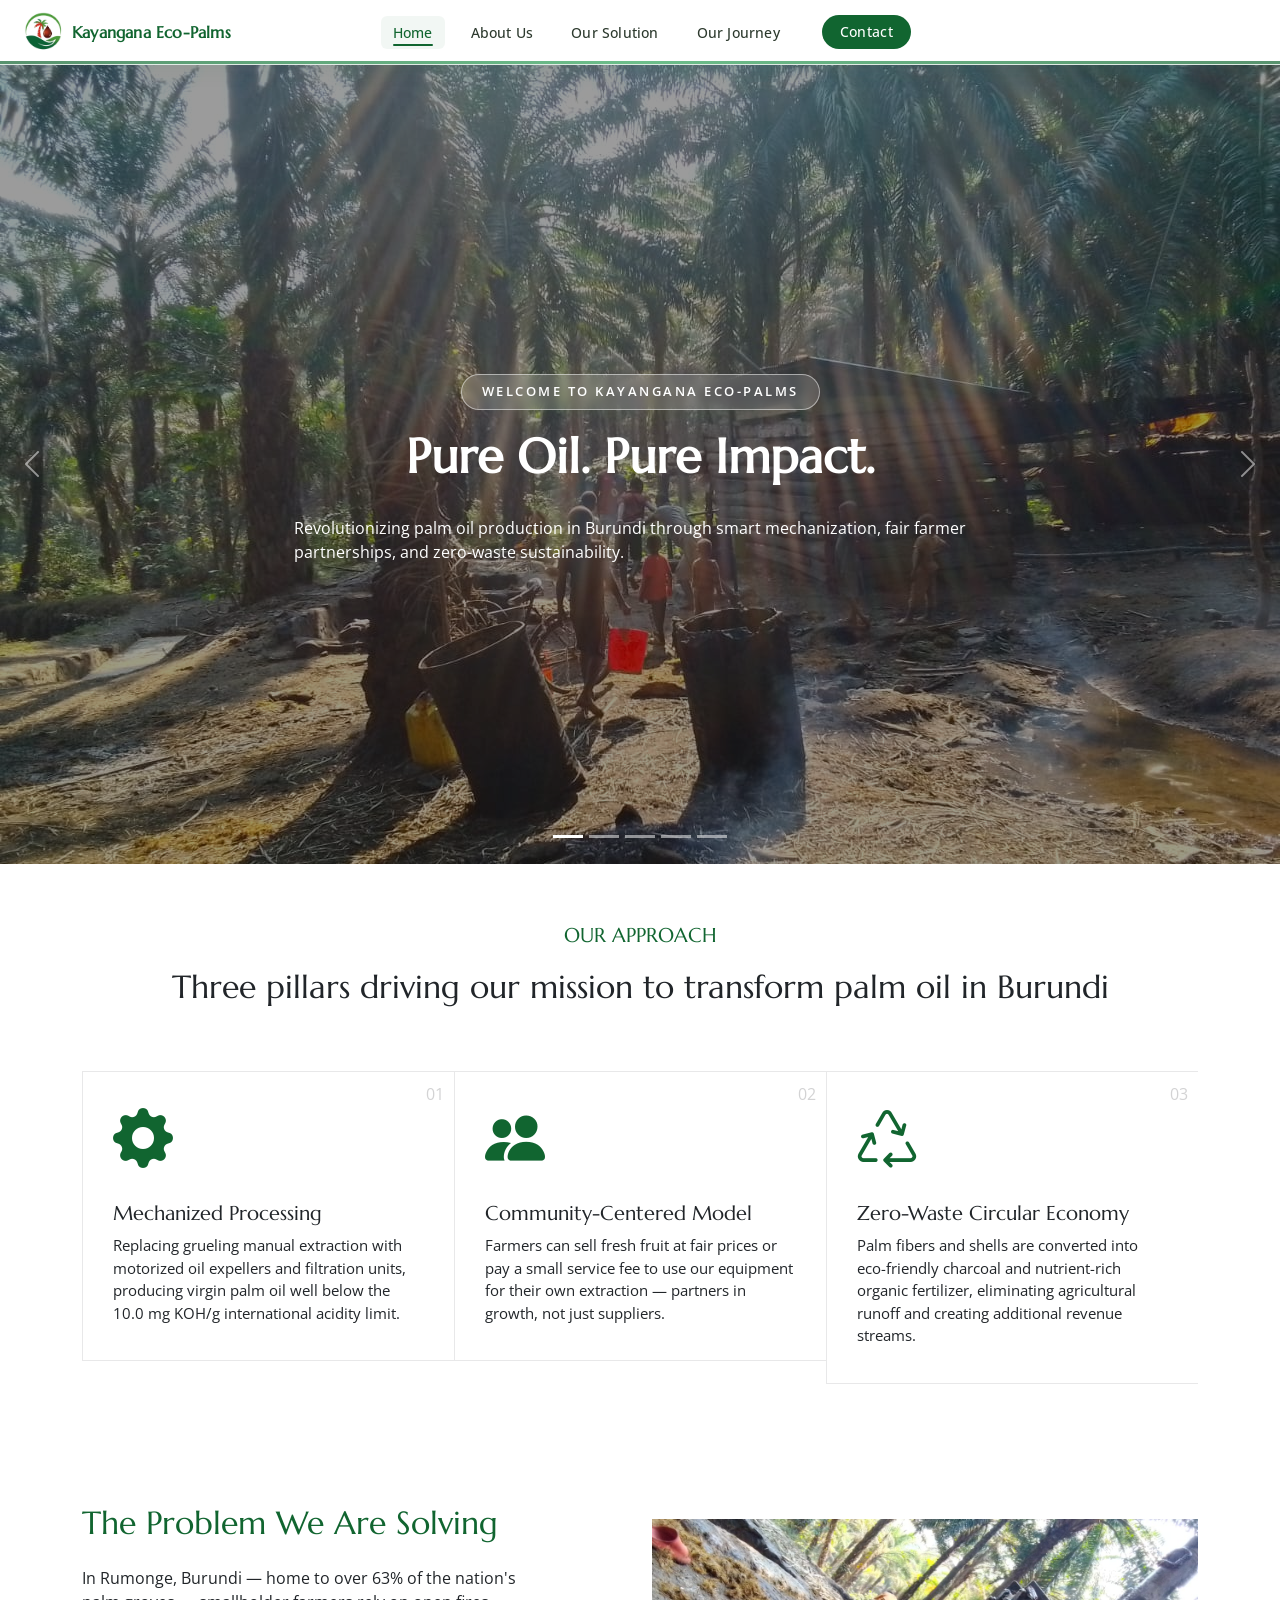
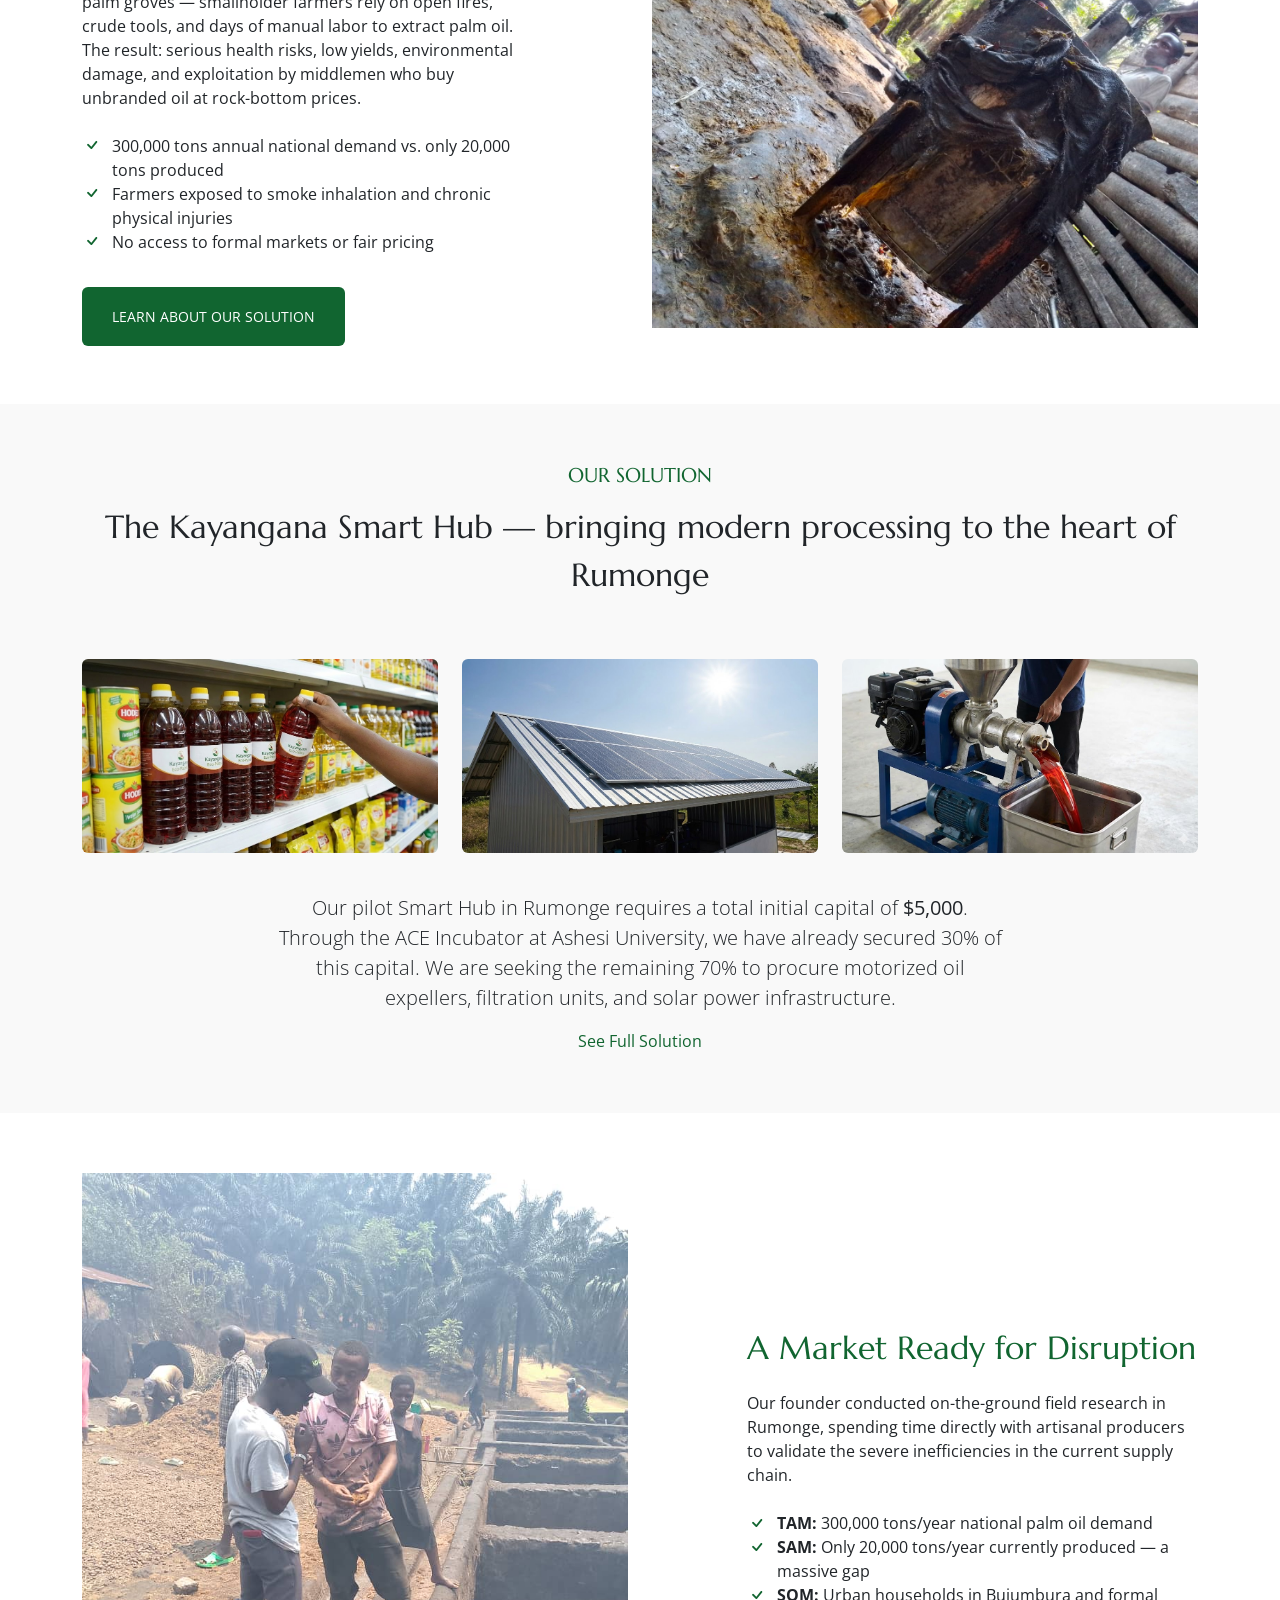
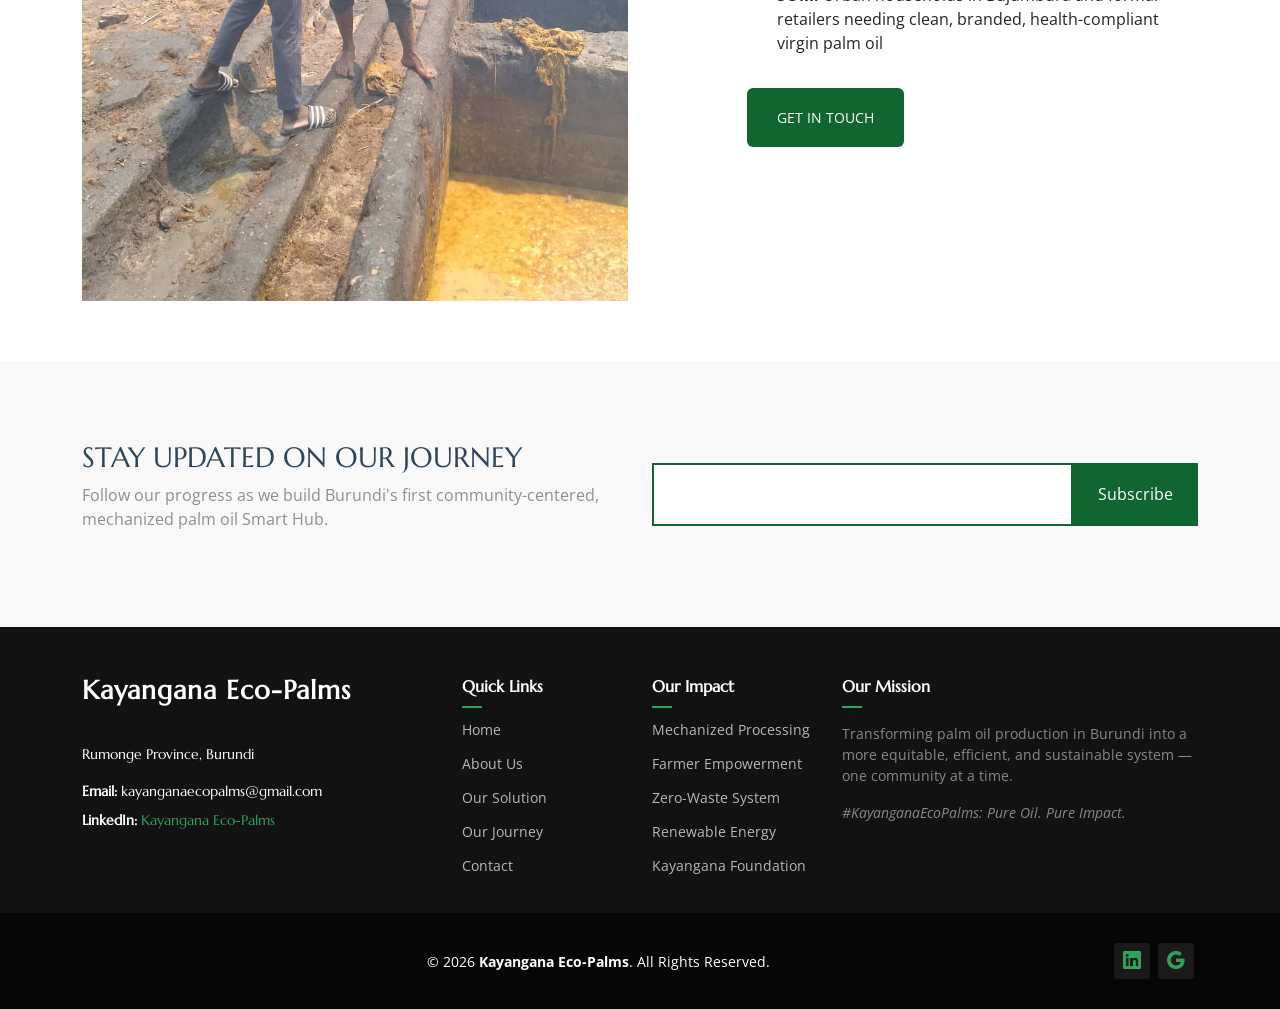
==== commit 6117e600: "Add team members, update footer, fix header spacing" ====
--- a/index.html
+++ b/index.html
@@ -281,7 +281,8 @@
             </a>
             <div class="footer-contact pt-3">
               <p>Rumonge Province, Burundi</p>
-              <p class="mt-3"><strong>Email:</strong> <span>kayangana.ecopalms@gmail.com</span></p>
+              <p class="mt-3"><strong>Email:</strong> <span>kayanganaecopalms@gmail.com</span></p>
+              <p class="mt-2"><strong>LinkedIn:</strong> <a href="https://www.linkedin.com/company/kayangana-eco-palms" target="_blank" rel="noopener noreferrer">Kayangana Eco-Palms</a></p>
             </div>
           </div>
 
@@ -317,17 +318,12 @@
       </div>
     </div>
 
-    <div class="copyright text-center">
-      <div class="container d-flex flex-column flex-lg-row justify-content-center justify-content-lg-between align-items-center">
-        <div class="d-flex flex-column align-items-center align-items-lg-start">
-          <div>© 2026 <strong><span>Kayangana Eco-Palms</span></strong>. All Rights Reserved.</div>
-          <div class="credits">Designed by <a href="https://bootstrapmade.com/">BootstrapMade</a></div>
-        </div>
-        <div class="social-links order-first order-lg-last mb-3 mb-lg-0">
-          <a href=""><i class="bi bi-twitter-x"></i></a>
-          <a href=""><i class="bi bi-facebook"></i></a>
-          <a href=""><i class="bi bi-instagram"></i></a>
-          <a href=""><i class="bi bi-linkedin"></i></a>
+    <div class="copyright">
+      <div class="container d-flex align-items-center justify-content-between">
+        <div class="flex-grow-1 text-center">© 2026 <strong><span>Kayangana Eco-Palms</span></strong>. All Rights Reserved.</div>
+        <div class="social-links">
+          <a href="https://www.linkedin.com/company/kayangana-eco-palms" target="_blank" rel="noopener noreferrer"><i class="bi bi-linkedin"></i></a>
+          <a href="mailto:kayanganaecopalms@gmail.com"><i class="bi bi-google"></i></a>
         </div>
       </div>
     </div>
--- a/assets/css/kayangana.css
+++ b/assets/css/kayangana.css
@@ -25,77 +25,98 @@
 
 /* Push page content below fixed header */
 body {
-  padding-top: 80px;
-}
-
-/* ── Header inner layout — centered with logo left, nav right ── */
+  padding-top: 64px;
+}
+
+/* ── Header inner layout — logo left, nav after with margin ── */
 .header .container-fluid {
   max-width: 1280px;
   margin: 0 auto;
-  padding: 0 32px;
-  height: 80px;
+  padding: 0 24px;
+  height: 64px;
   display: flex !important;
   align-items: center !important;
-  justify-content: space-between !important;
+  justify-content: flex-start !important;
+  gap: 0;
+}
+
+.header .navmenu {
+  margin-left: 150px;
+  flex: 1;
 }
 
 /* ── Logo ── */
 .kep-logo {
   display: flex;
   align-items: center;
-  gap: 10px;
+  gap: 8px;
   text-decoration: none;
   flex-shrink: 0;
 }
 
 .kep-logo-icon {
-  height: 52px;
-  width: auto;
+  height: 40px;
+  width: 40px;
   flex-shrink: 0;
-  object-fit: contain;
+  object-fit: cover;
+  object-position: center 10%;
+  mix-blend-mode: multiply;
+  border-radius: 50%;
+  overflow: hidden;
 }
 
 .kep-logo .brand-name {
   font-family: "Marcellus", serif;
-  font-size: 17px;
+  font-size: 16px;
   font-weight: 700;
   color: #116530;
-  letter-spacing: 0.3px;
+  letter-spacing: 0.2px;
   white-space: nowrap;
 }
 
 /* ── Navigation ── */
 @media (min-width: 1200px) {
   .navmenu ul {
-    gap: 4px;
+    gap: 2px;
     align-items: center;
+    justify-content: flex-start;
+    display: flex;
+    width: 100%;
+  }
+
+  .navmenu ul li:not(:last-child) {
+    margin-right: 12px;
+  }
+
+  .navmenu ul li:last-child {
+    margin-left: 10px;
   }
 
   .navmenu a,
   .navmenu a:focus {
     font-family: "Open Sans", sans-serif;
-    font-size: 13.5px;
-    font-weight: 600;
-    letter-spacing: 0.6px;
-    text-transform: uppercase;
+    font-size: 14px;
+    font-weight: 500;
+    letter-spacing: 0.2px;
+    text-transform: none;
     color: #2d3a2e;
-    padding: 8px 14px;
+    padding: 6px 12px;
     border-radius: 6px;
-    transition: all 0.25s ease;
+    transition: all 0.2s ease;
     position: relative;
   }
 
   .navmenu a::after {
     content: '';
     position: absolute;
-    bottom: 4px;
-    left: 14px;
-    right: 14px;
+    bottom: 3px;
+    left: 12px;
+    right: 12px;
     height: 2px;
     background: #116530;
     border-radius: 2px;
     transform: scaleX(0);
-    transition: transform 0.25s ease;
+    transition: transform 0.2s ease;
   }
 
   .navmenu li:hover > a::after,
@@ -107,18 +128,18 @@
   .navmenu .active,
   .navmenu .active:focus {
     color: #116530 !important;
-    background: rgba(17, 101, 48, 0.06);
+    background: rgba(17, 101, 48, 0.05);
   }
 
   /* CTA-style last nav item */
   .navmenu li:last-child a {
     background: #116530;
     color: #fff !important;
-    padding: 9px 20px;
-    border-radius: 24px;
-    font-size: 13px;
-    letter-spacing: 0.5px;
-    margin-left: 8px;
+    padding: 7px 18px;
+    border-radius: 20px;
+    font-size: 13.5px;
+    letter-spacing: 0.3px;
+    margin-left: 6px;
   }
 
   .navmenu li:last-child a::after {
@@ -216,10 +237,11 @@
 /* ── Mobile nav menu styling ── */
   @media (max-width: 1199px) {
   .kep-logo .brand-name {
-    font-size: 15px;
+    font-size: 14px;
   }
   .kep-logo-icon {
-    height: 42px;
+    height: 36px;
+    width: 36px;
   }
 }
 
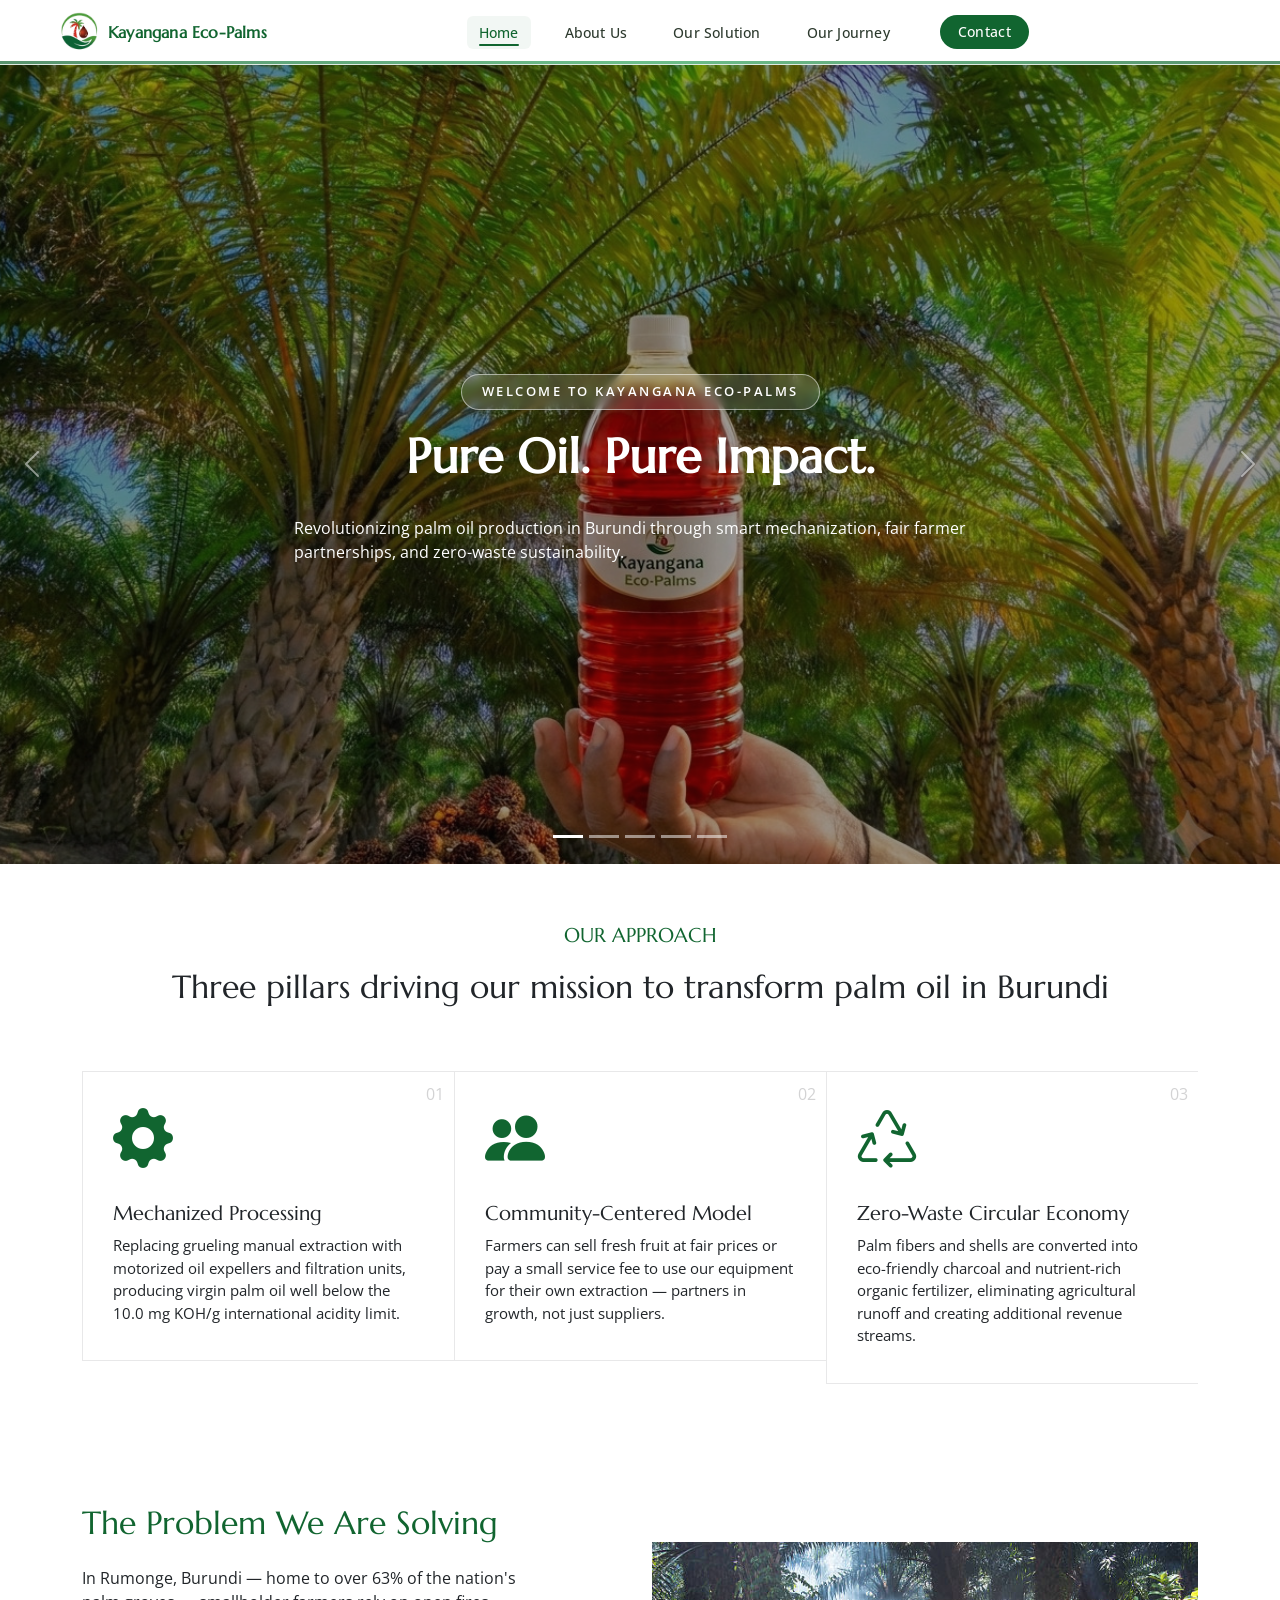
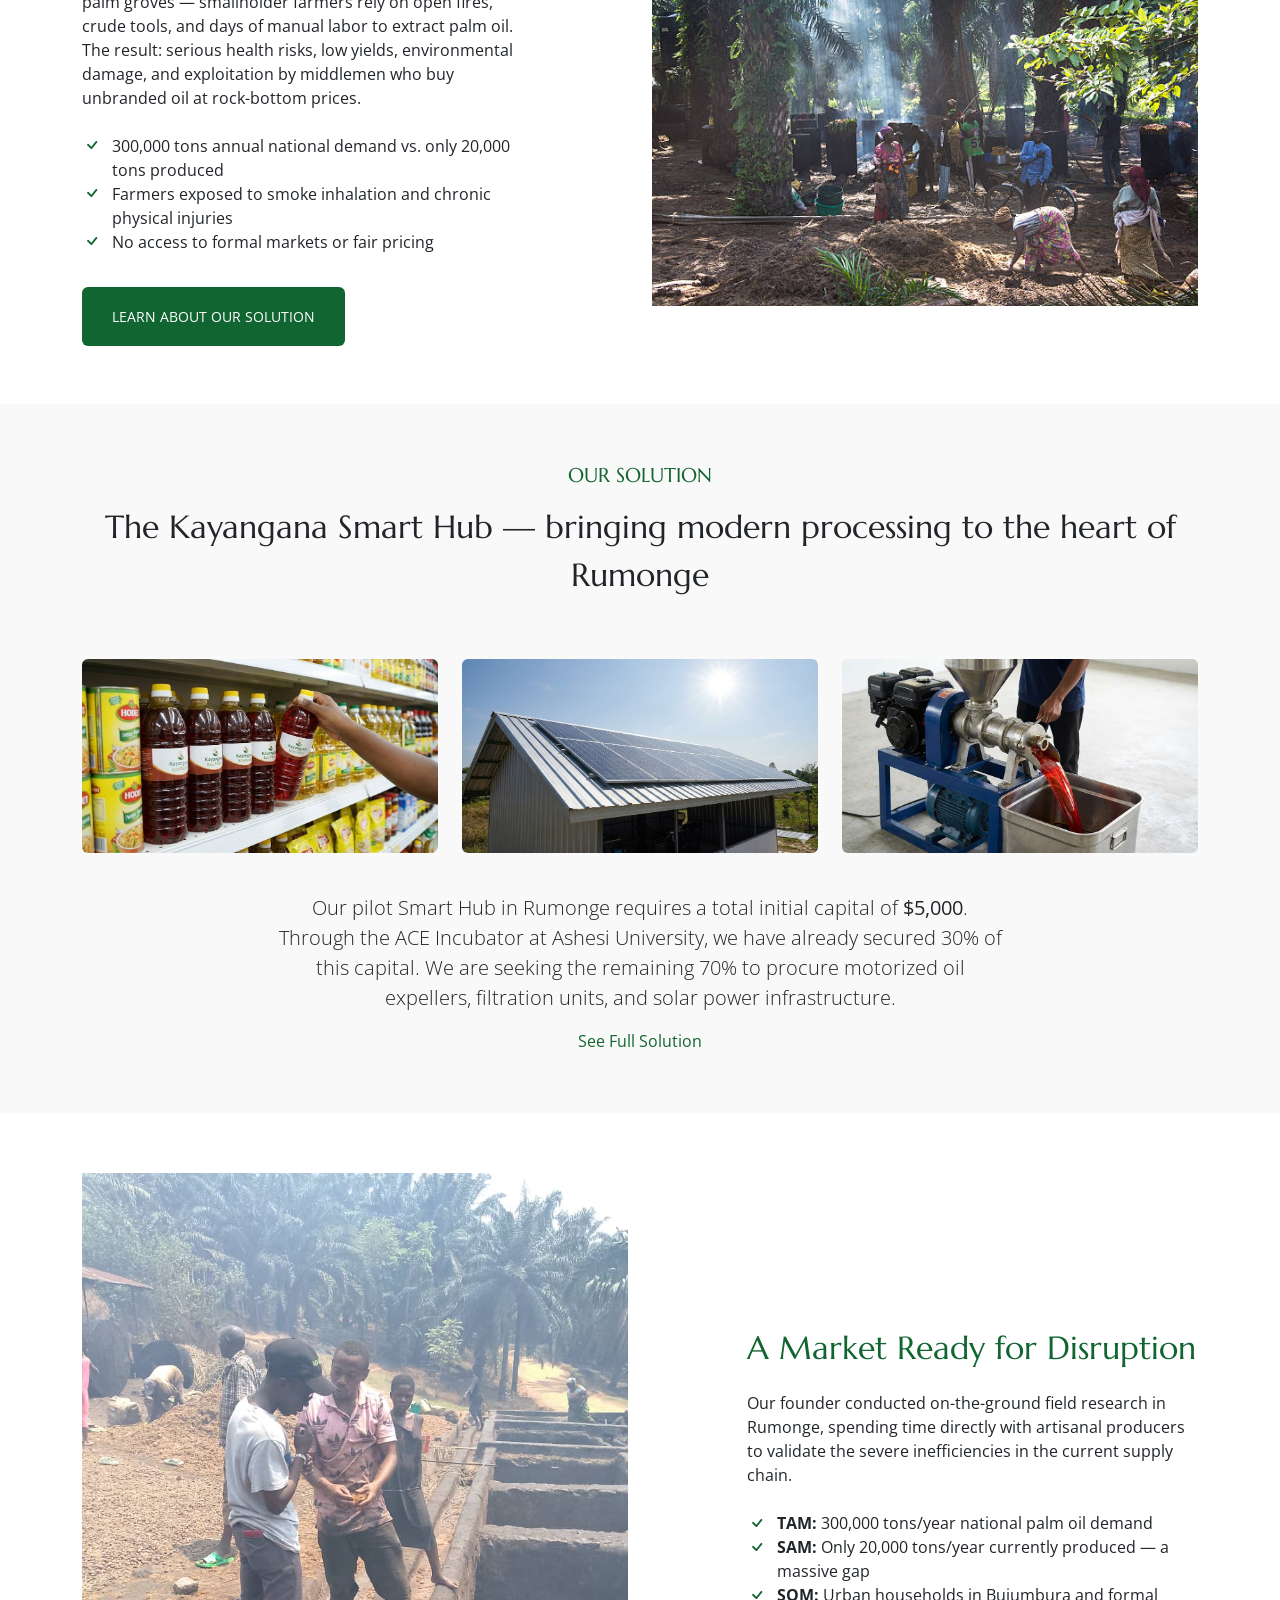
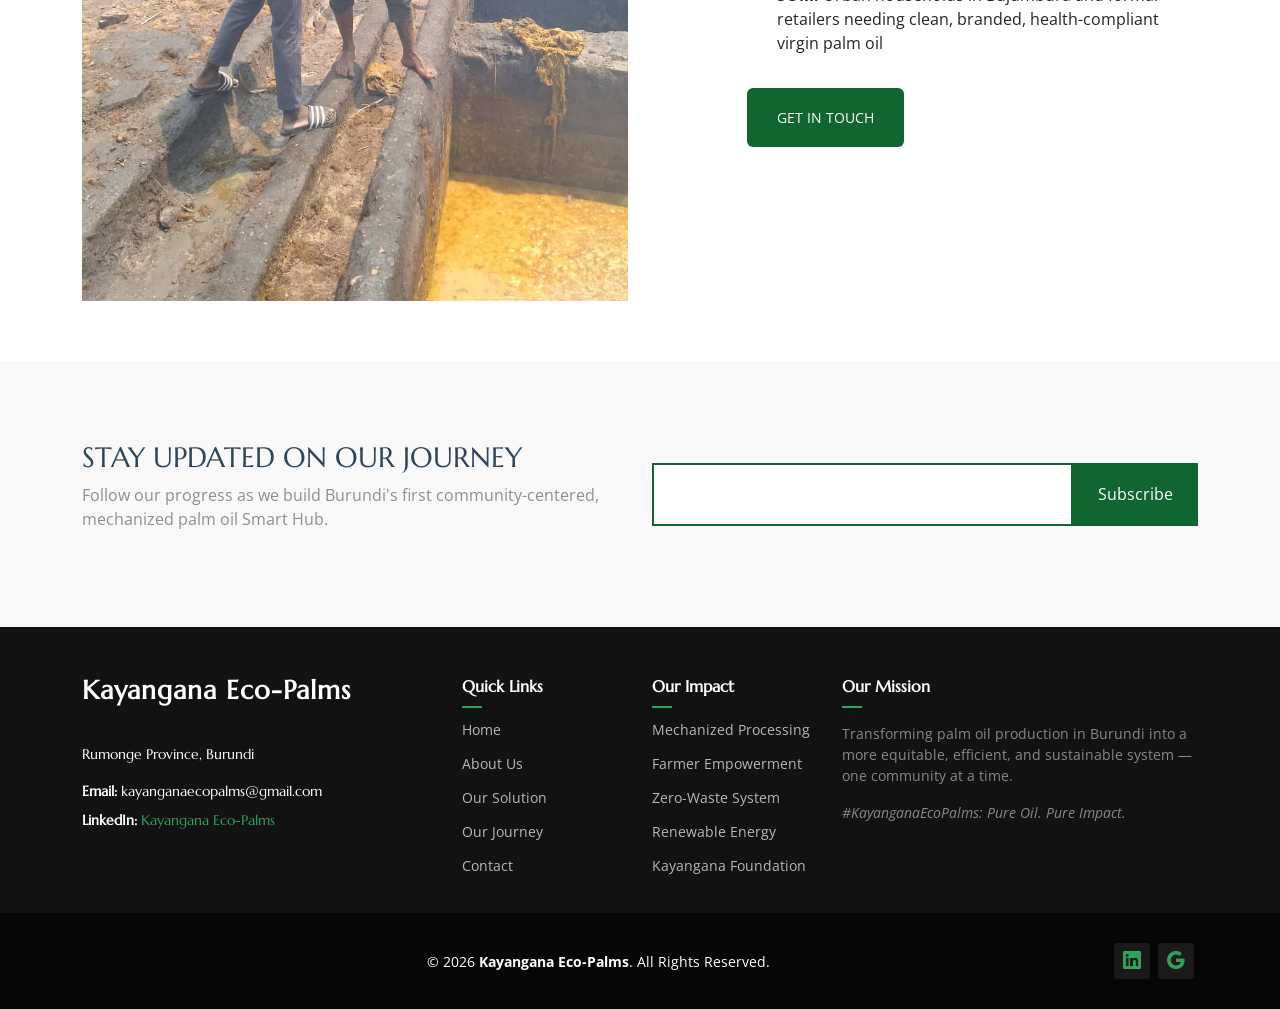
==== commit 099132f1: "update pictures" ====
--- a/index.html
+++ b/index.html
@@ -62,7 +62,7 @@
       <div id="hero-carousel" class="carousel slide carousel-fade" data-bs-ride="carousel" data-bs-interval="5000">
 
         <div class="carousel-item active">
-          <img src="Field Research Photos/Field Research Photos/WhatsApp Image 2026-01-20 at 12.49.20 PM.jpeg" alt="Palm oil farming in Rumonge, Burundi">
+          <img src="Field Research Photos/Field Research Photos/pureOil.jpg" alt="Kayangana Eco-Palms pure palm oil product" style="object-position: center 20%;">
           <div class="carousel-container">
             <span class="hero-welcome">Welcome to Kayangana Eco-Palms</span>
             <h2>Pure Oil. Pure Impact.</h2>
@@ -176,7 +176,7 @@
       <div class="container">
         <div class="row gy-4 justify-content-between align-items-center">
           <div class="col-lg-6 order-lg-2 position-relative" data-aos="zoom-out">
-            <img src="Field Research Photos/Field Research Photos/WhatsApp Image 2026-01-20 at 12.49.23 PMdd.jpeg" alt="Field research in Rumonge" class="img-fluid">
+          <img src="Field Research Photos/workInPalms.jpg" alt="Field research in Rumonge" class="img-fluid">
           </div>
           <div class="col-lg-5 order-lg-1" data-aos="fade-up" data-aos-delay="100">
             <h2 class="content-title mb-4">The Problem We Are Solving</h2>
--- a/assets/css/kayangana.css
+++ b/assets/css/kayangana.css
@@ -9,7 +9,7 @@
   left: 0;
   right: 0;
   width: 100%;
-  z-index: 9999 !important;
+  z-index: 500;
   padding: 0 !important;
   background: rgba(255, 255, 255, 0.97) !important;
   backdrop-filter: blur(12px);
@@ -32,17 +32,12 @@
 .header .container-fluid {
   max-width: 1280px;
   margin: 0 auto;
-  padding: 0 24px;
+  padding: 0 60px;
   height: 64px;
   display: flex !important;
   align-items: center !important;
   justify-content: flex-start !important;
   gap: 0;
-}
-
-.header .navmenu {
-  margin-left: 150px;
-  flex: 1;
 }
 
 /* ── Logo ── */
@@ -76,6 +71,11 @@
 
 /* ── Navigation ── */
 @media (min-width: 1200px) {
+  .header .navmenu {
+    margin-left: 200px;
+    flex: 1;
+  }
+
   .navmenu ul {
     gap: 2px;
     align-items: center;
@@ -85,7 +85,7 @@
   }
 
   .navmenu ul li:not(:last-child) {
-    margin-right: 12px;
+    margin-right: 20px;
   }
 
   .navmenu ul li:last-child {
@@ -156,9 +156,110 @@
 .mobile-nav-toggle {
   color: #116530 !important;
   font-size: 26px;
-}
-
-/* ── Hero section offset fix ── */
+  margin-left: auto;
+  z-index: 9998;
+  position: relative;
+}
+
+/* ── Mobile nav menu styling ── */
+@media (max-width: 1199px) {
+  .header .container-fluid {
+    justify-content: space-between !important;
+  }
+
+  .kep-logo .brand-name {
+    font-size: 14px;
+  }
+
+  .kep-logo-icon {
+    height: 36px;
+    width: 36px;
+  }
+
+  body.mobile-nav-active .navmenu,
+  body.mobile-nav-active .navmenu * {
+    box-sizing: border-box !important;
+  }
+
+  body.mobile-nav-active .navmenu {
+    display: block !important;
+    position: fixed !important;
+    top: 64px !important;
+    left: 0 !important;
+    right: 0 !important;
+    bottom: 0 !important;
+    width: 100vw !important;
+    height: calc(100vh - 64px) !important;
+    z-index: 9000 !important;
+    background: #ffffff !important;
+    overflow-y: auto !important;
+    padding: 0 !important;
+    margin: 0 !important;
+  }
+
+  /* Keep header visible on top */
+  body.mobile-nav-active .header {
+    z-index: 9001 !important;
+  }
+
+  body.mobile-nav-active .navmenu > ul {
+    display: block !important;
+    position: relative !important;
+    top: auto !important;
+    left: auto !important;
+    right: auto !important;
+    bottom: auto !important;
+    inset: auto !important;
+    width: 100% !important;
+    min-height: calc(100vh - 64px) !important;
+    background: #ffffff !important;
+    padding: 0 !important;
+    margin: 0 !important;
+    box-shadow: none !important;
+    border-radius: 0 !important;
+    overflow: visible !important;
+    z-index: auto !important;
+  }
+
+  body.mobile-nav-active .navmenu > ul > li {
+    display: block !important;
+    border-bottom: 1px solid #eee !important;
+    margin: 0 !important;
+    padding: 0 !important;
+  }
+
+  body.mobile-nav-active .navmenu > ul > li > a {
+    display: block !important;
+    width: 100% !important;
+    padding: 20px 28px !important;
+    font-size: 18px !important;
+    font-weight: 500 !important;
+    color: #2d3a2e !important;
+    background: transparent !important;
+    border-radius: 0 !important;
+    text-transform: none !important;
+    letter-spacing: 0 !important;
+    white-space: normal !important;
+  }
+
+  body.mobile-nav-active .navmenu > ul > li:last-child > a {
+    color: #116530 !important;
+    font-weight: 600 !important;
+    background: transparent !important;
+    border-radius: 0 !important;
+    margin: 0 !important;
+    padding: 20px 28px !important;
+  }
+
+  body.mobile-nav-active .mobile-nav-toggle {
+    position: fixed !important;
+    top: 16px !important;
+    right: 16px !important;
+    z-index: 9001 !important;
+    color: #116530 !important;
+    font-size: 30px !important;
+  }
+}
 .hero.section {
   margin-top: 0;
 }
@@ -234,19 +335,53 @@
   opacity: 0.7;
 }
 
-/* ── Mobile nav menu styling ── */
-  @media (max-width: 1199px) {
-  .kep-logo .brand-name {
-    font-size: 14px;
-  }
-  .kep-logo-icon {
-    height: 36px;
-    width: 36px;
-  }
-}
-
 /* ── Ensure hero carousel images cover properly with fixed header ── */
 .hero .carousel-item img {
   object-fit: cover;
   min-height: 100vh;
 }
+
+/* ── Team Section — circular photo style ── */
+.kep-team-photo {
+  width: 130px;
+  height: 130px;
+  border-radius: 50%;
+  object-fit: cover;
+  object-position: center top;
+  margin-bottom: 16px;
+  border: 3px solid rgba(17, 101, 48, 0.15);
+}
+
+.kep-team-name {
+  font-size: 12px;
+  font-weight: 700;
+  letter-spacing: 1px;
+  color: #2d3a2e;
+  margin-bottom: 4px;
+  text-transform: uppercase;
+}
+
+.kep-team-title {
+  font-size: 13px;
+  color: #116530;
+  margin-bottom: 0;
+}
+
+.kep-team-linkedin {
+  display: inline-flex;
+  align-items: center;
+  justify-content: center;
+  width: 32px;
+  height: 32px;
+  border-radius: 50%;
+  background: rgba(17, 101, 48, 0.08);
+  color: #116530;
+  font-size: 15px;
+  margin-top: 8px;
+  transition: background 0.2s ease, color 0.2s ease;
+}
+
+.kep-team-linkedin:hover {
+  background: #116530;
+  color: #fff;
+}
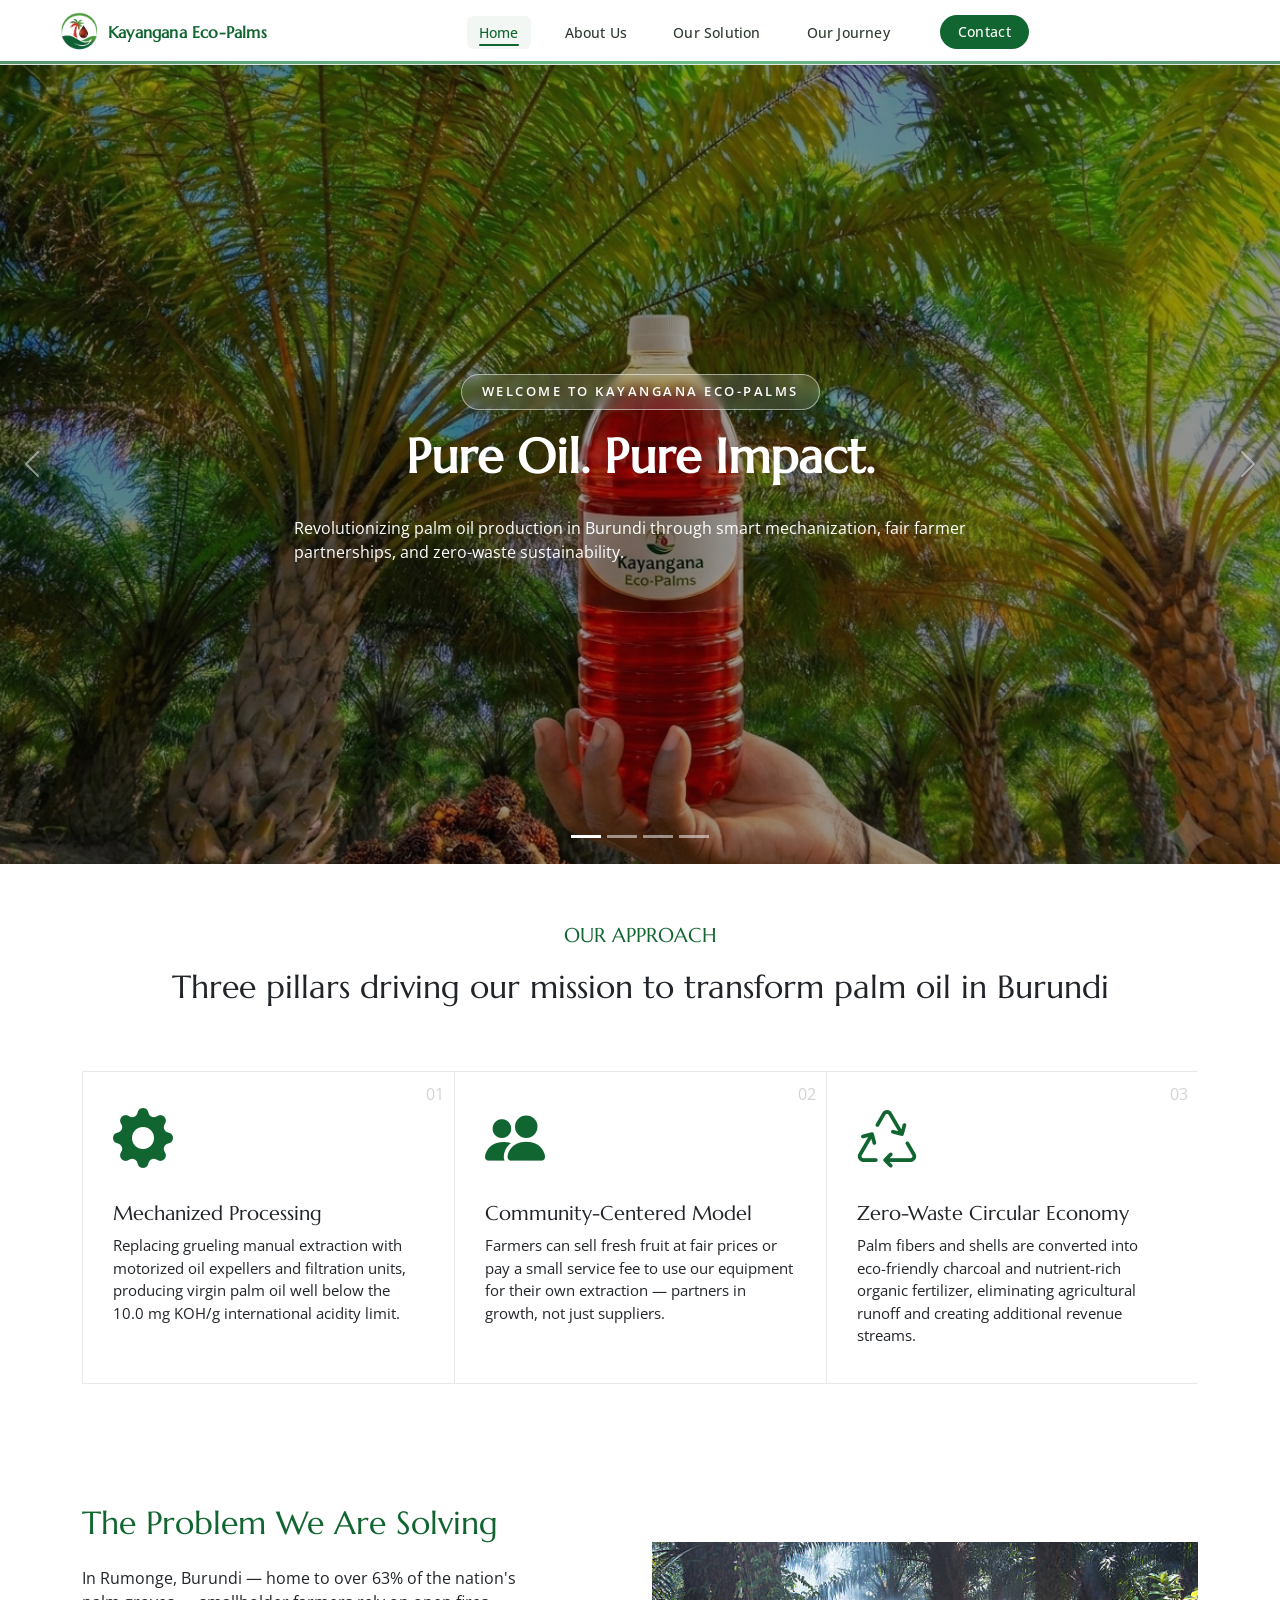
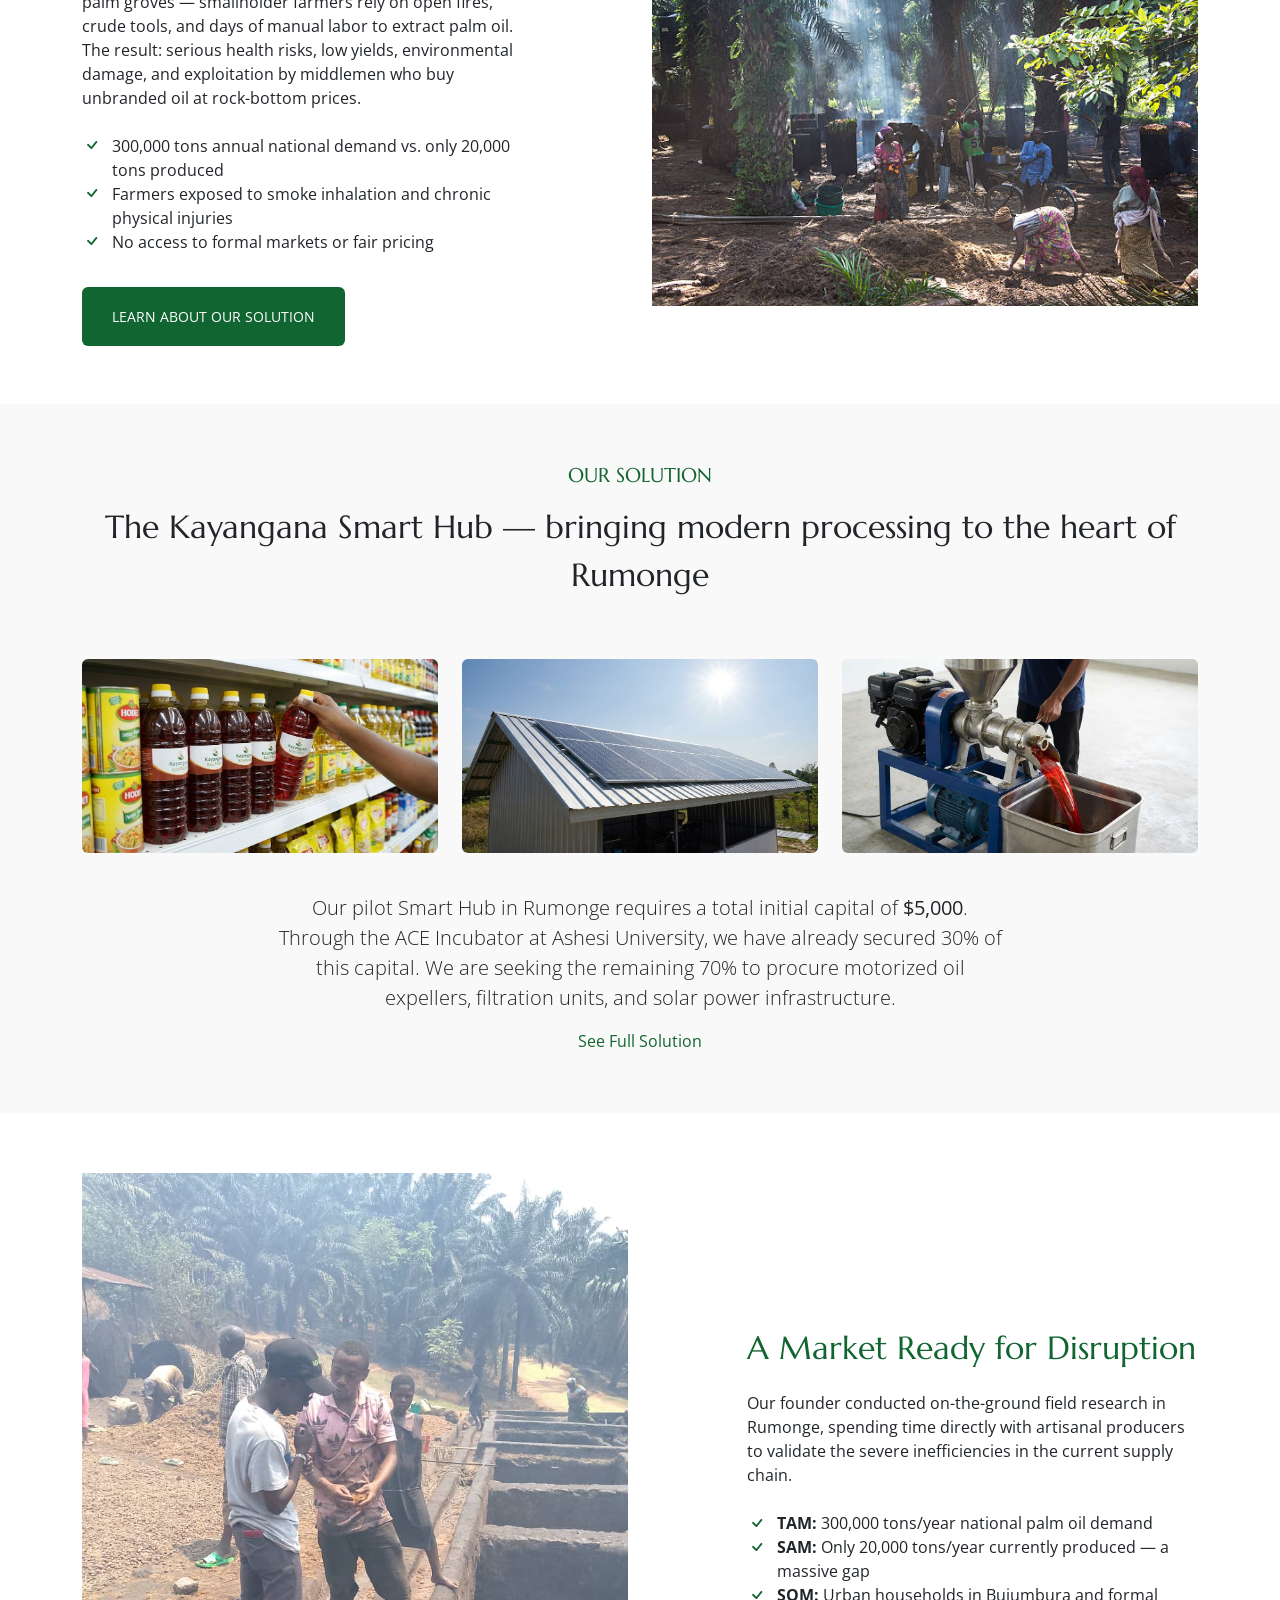
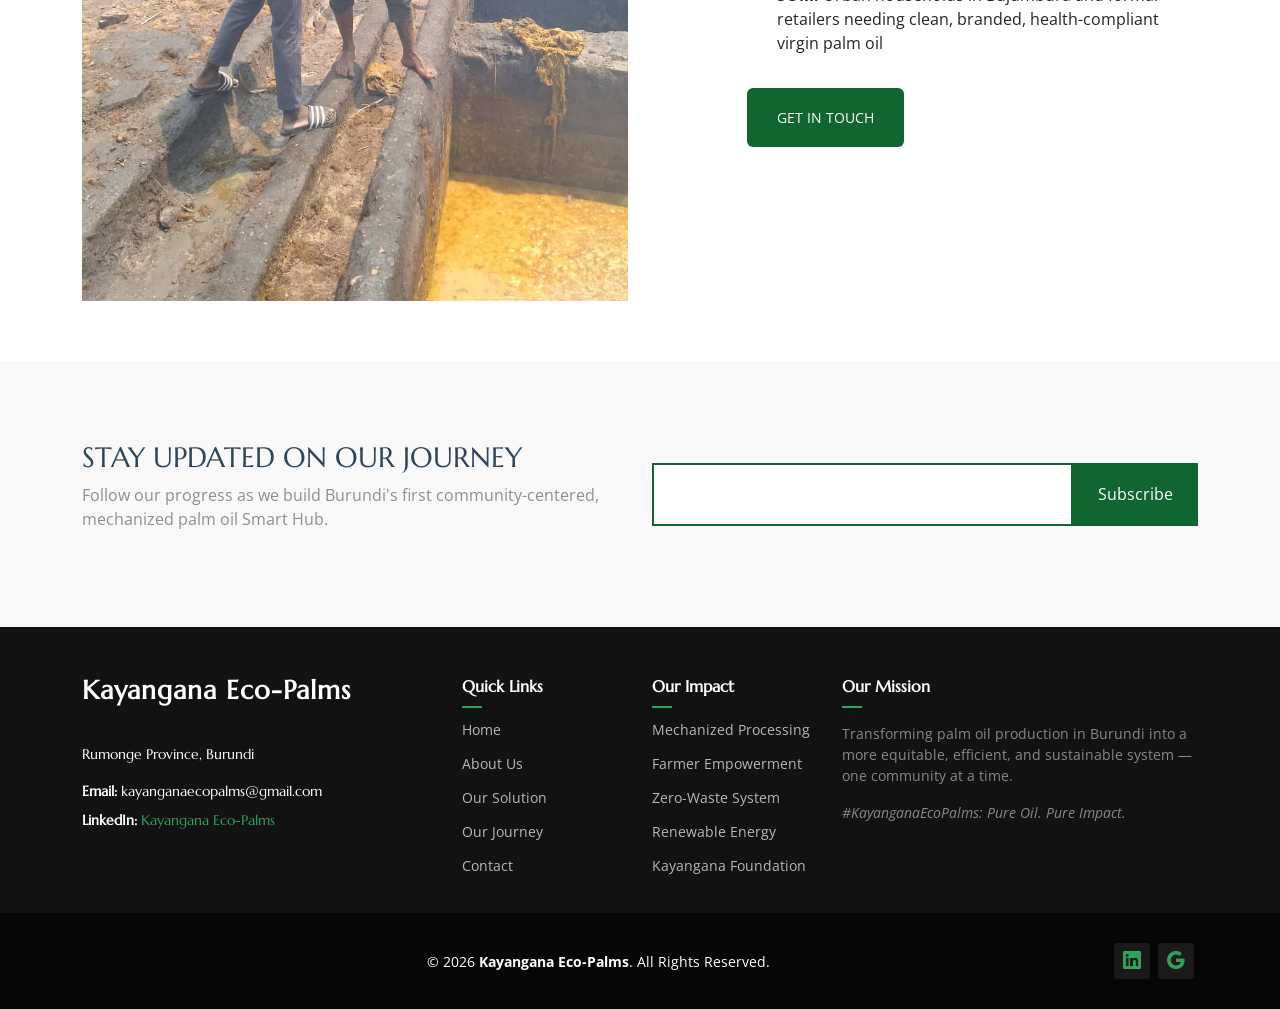
==== commit e9064e2c: "Update EmailJS contact form" ====
--- a/index.html
+++ b/index.html
@@ -71,7 +71,7 @@
         </div>
 
         <div class="carousel-item">
-          <img src="Field Research Photos/Field Research Photos/WhatsApp Image 2026-01-20 at 12.49.21 PM.jpeg" alt="Traditional palm oil extraction challenges">
+          <img src="Field Research Photos/Field Research Photos/produce2.jpg" alt="Traditional palm oil extraction challenges">
           <div class="carousel-container">
             <h2>Empowering Farmers, Protecting Communities</h2>
             <p>We buy fresh palm fruit directly from smallholder farmers at fair, transparent prices — eliminating exploitation and unsafe working conditions.</p>
@@ -87,13 +87,13 @@
         </div>
 
         <div class="carousel-item">
-          <img src="Field Research Photos/Field Research Photos/WhatsApp Image 2026-01-20 at 12.50..jpeg" alt="Palm oil supply chain">
+          <img src="Field Research Photos/Field Research Photos/GoodView.jpg" alt="Palm oil supply chain">
           <div class="carousel-container">
             <h2>Zero-Waste. 100% Renewable.</h2>
             <p>Palm fibers and shells become eco-charcoal and organic fertilizer. Our operations run entirely on renewable energy.</p>
           </div>
         </div>
-
+<!-- 
         <div class="carousel-item">
           <img src="Field Research Photos/Field Research Photos/WhatsApp Image 2026-01-20 at 12.50.48 PMee.jpeg" alt="Community impact">
           <div class="carousel-container">
@@ -101,7 +101,7 @@
             <p>We are not just building a factory — we are building a future for the Rumonge community, one palm at a time.</p>
           </div>
         </div>
-
+-->
         <a class="carousel-control-prev" href="#hero-carousel" role="button" data-bs-slide="prev">
           <span class="carousel-control-prev-icon bi bi-chevron-left" aria-hidden="true"></span>
         </a>
@@ -111,7 +111,6 @@
         <ol class="carousel-indicators"></ol>
 
       </div>
-
     </section><!-- /Hero Section -->
 
     <!-- Services Section -->
@@ -126,8 +125,8 @@
         <div class="container">
           <div class="row g-0">
 
-            <div class="col-lg-4 col-md-6">
-              <div class="service-item">
+            <div class="col-lg-4 col-md-6 d-flex">
+              <div class="service-item h-100 w-100">
                 <span class="number">01</span>
                 <div class="service-item-icon">
                   <i class="bi bi-gear-fill" style="font-size:60px;"></i>
@@ -139,8 +138,8 @@
               </div>
             </div>
 
-            <div class="col-lg-4 col-md-6">
-              <div class="service-item">
+            <div class="col-lg-4 col-md-6 d-flex">
+              <div class="service-item h-100 w-100">
                 <span class="number">02</span>
                 <div class="service-item-icon">
                   <i class="bi bi-people-fill" style="font-size:60px;"></i>
@@ -152,8 +151,8 @@
               </div>
             </div>
 
-            <div class="col-lg-4 col-md-6">
-              <div class="service-item">
+            <div class="col-lg-4 col-md-6 d-flex">
+              <div class="service-item h-100 w-100">
                 <span class="number">03</span>
                 <div class="service-item-icon">
                   <i class="bi bi-recycle" style="font-size:60px;"></i>
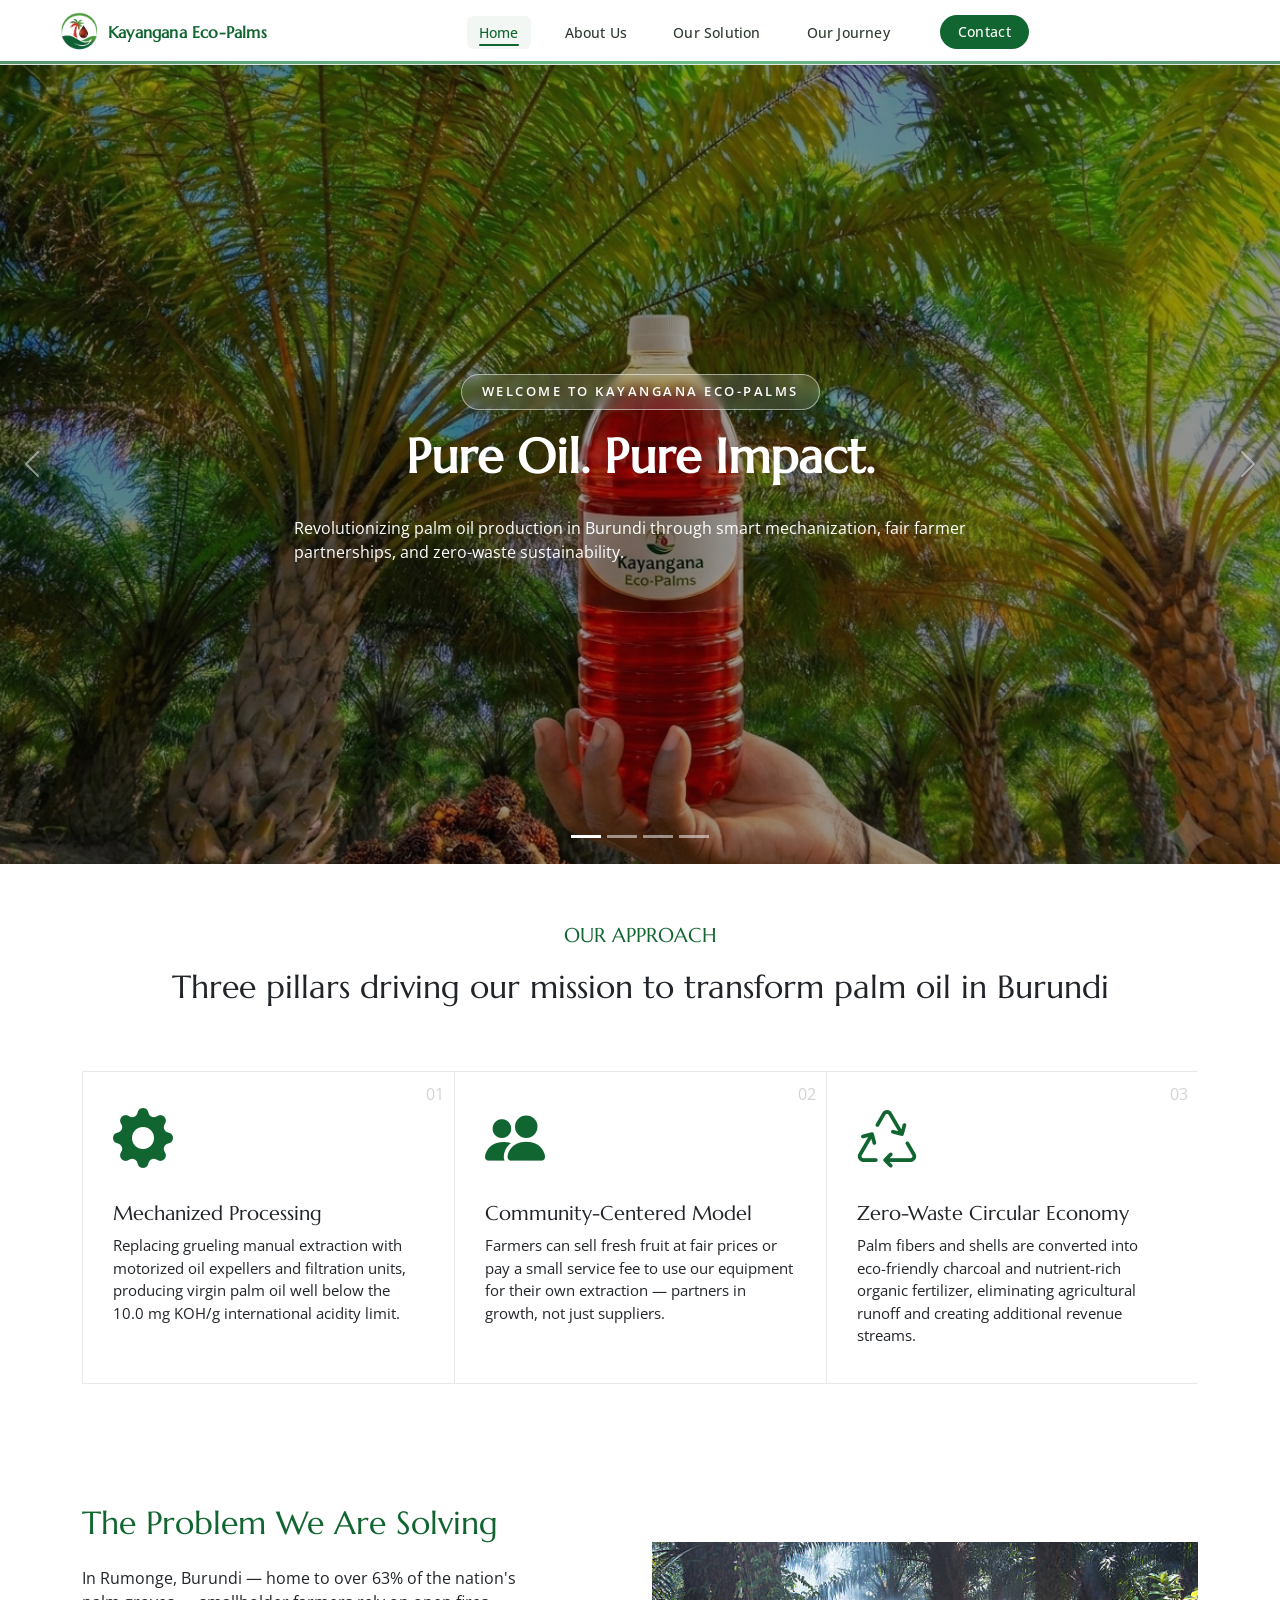
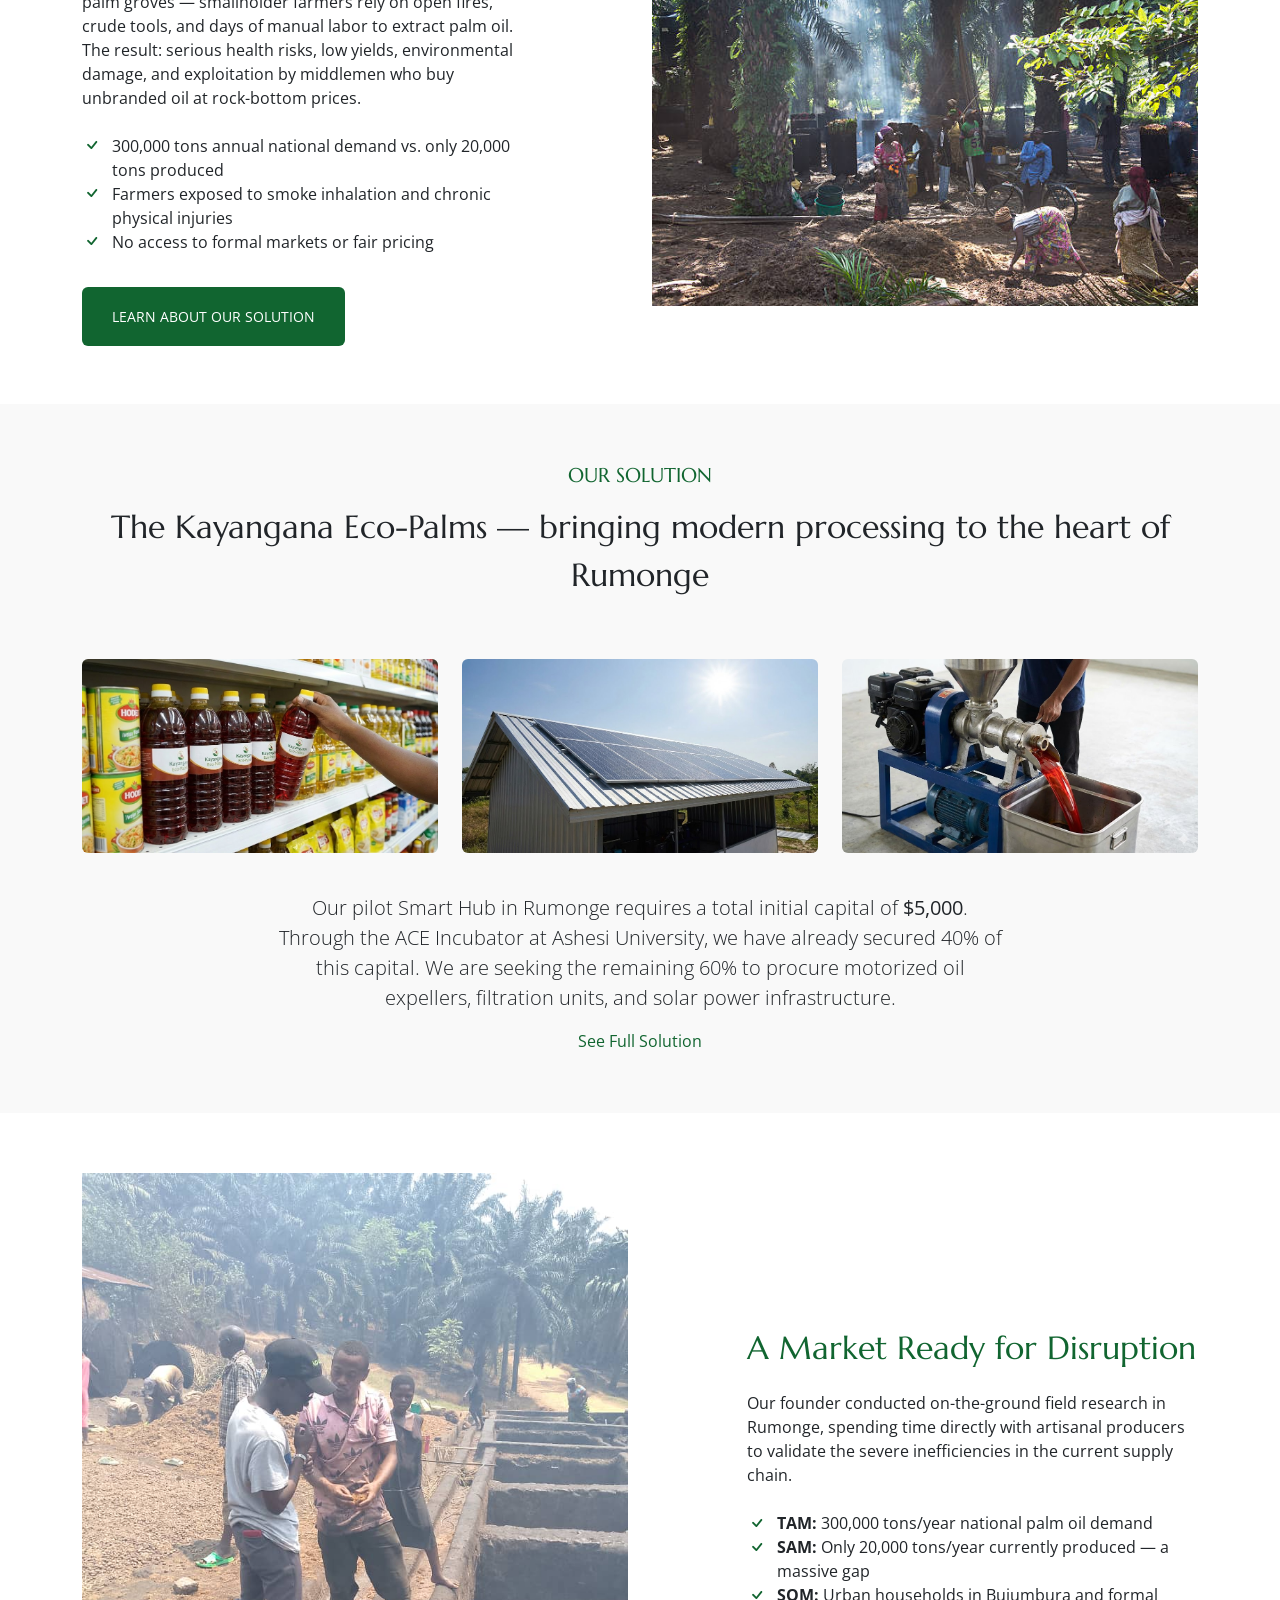
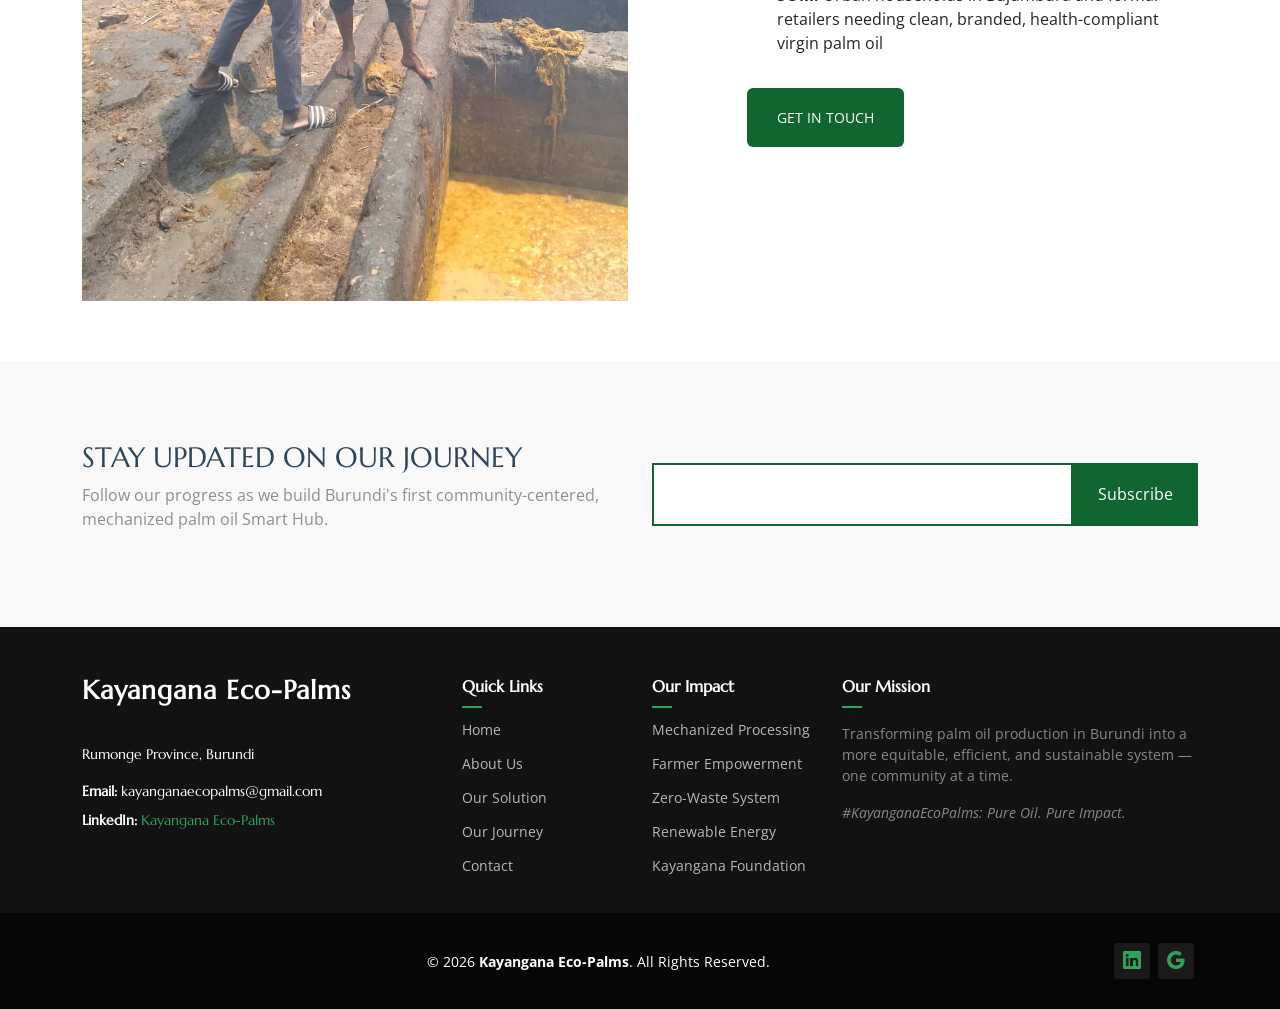
==== commit c681dd70: "images updates" ====
--- a/index.html
+++ b/index.html
@@ -197,7 +197,7 @@
     <section id="solution" class="services section light-background">
       <div class="container section-title" data-aos="fade-up">
         <h2>OUR SOLUTION</h2>
-        <p>The Kayangana Smart Hub — bringing modern processing to the heart of Rumonge</p>
+        <p>The Kayangana Eco-Palms — bringing modern processing to the heart of Rumonge</p>
       </div>
       <div class="container" data-aos="fade-up">
         <div class="row gy-4">
@@ -213,7 +213,7 @@
         </div>
         <div class="row mt-4">
           <div class="col-lg-8 mx-auto text-center">
-            <p class="lead">Our pilot Smart Hub in Rumonge requires a total initial capital of <strong>$5,000</strong>. Through the ACE Incubator at Ashesi University, we have already secured 30% of this capital. We are seeking the remaining 70% to procure motorized oil expellers, filtration units, and solar power infrastructure.</p>
+            <p class="lead">Our pilot Smart Hub in Rumonge requires a total initial capital of <strong>$5,000</strong>. Through the ACE Incubator at Ashesi University, we have already secured 40% of this capital. We are seeking the remaining 60% to procure motorized oil expellers, filtration units, and solar power infrastructure.</p>
             <a href="services.html" class="btn-cta mt-3">See Full Solution</a>
           </div>
         </div>
